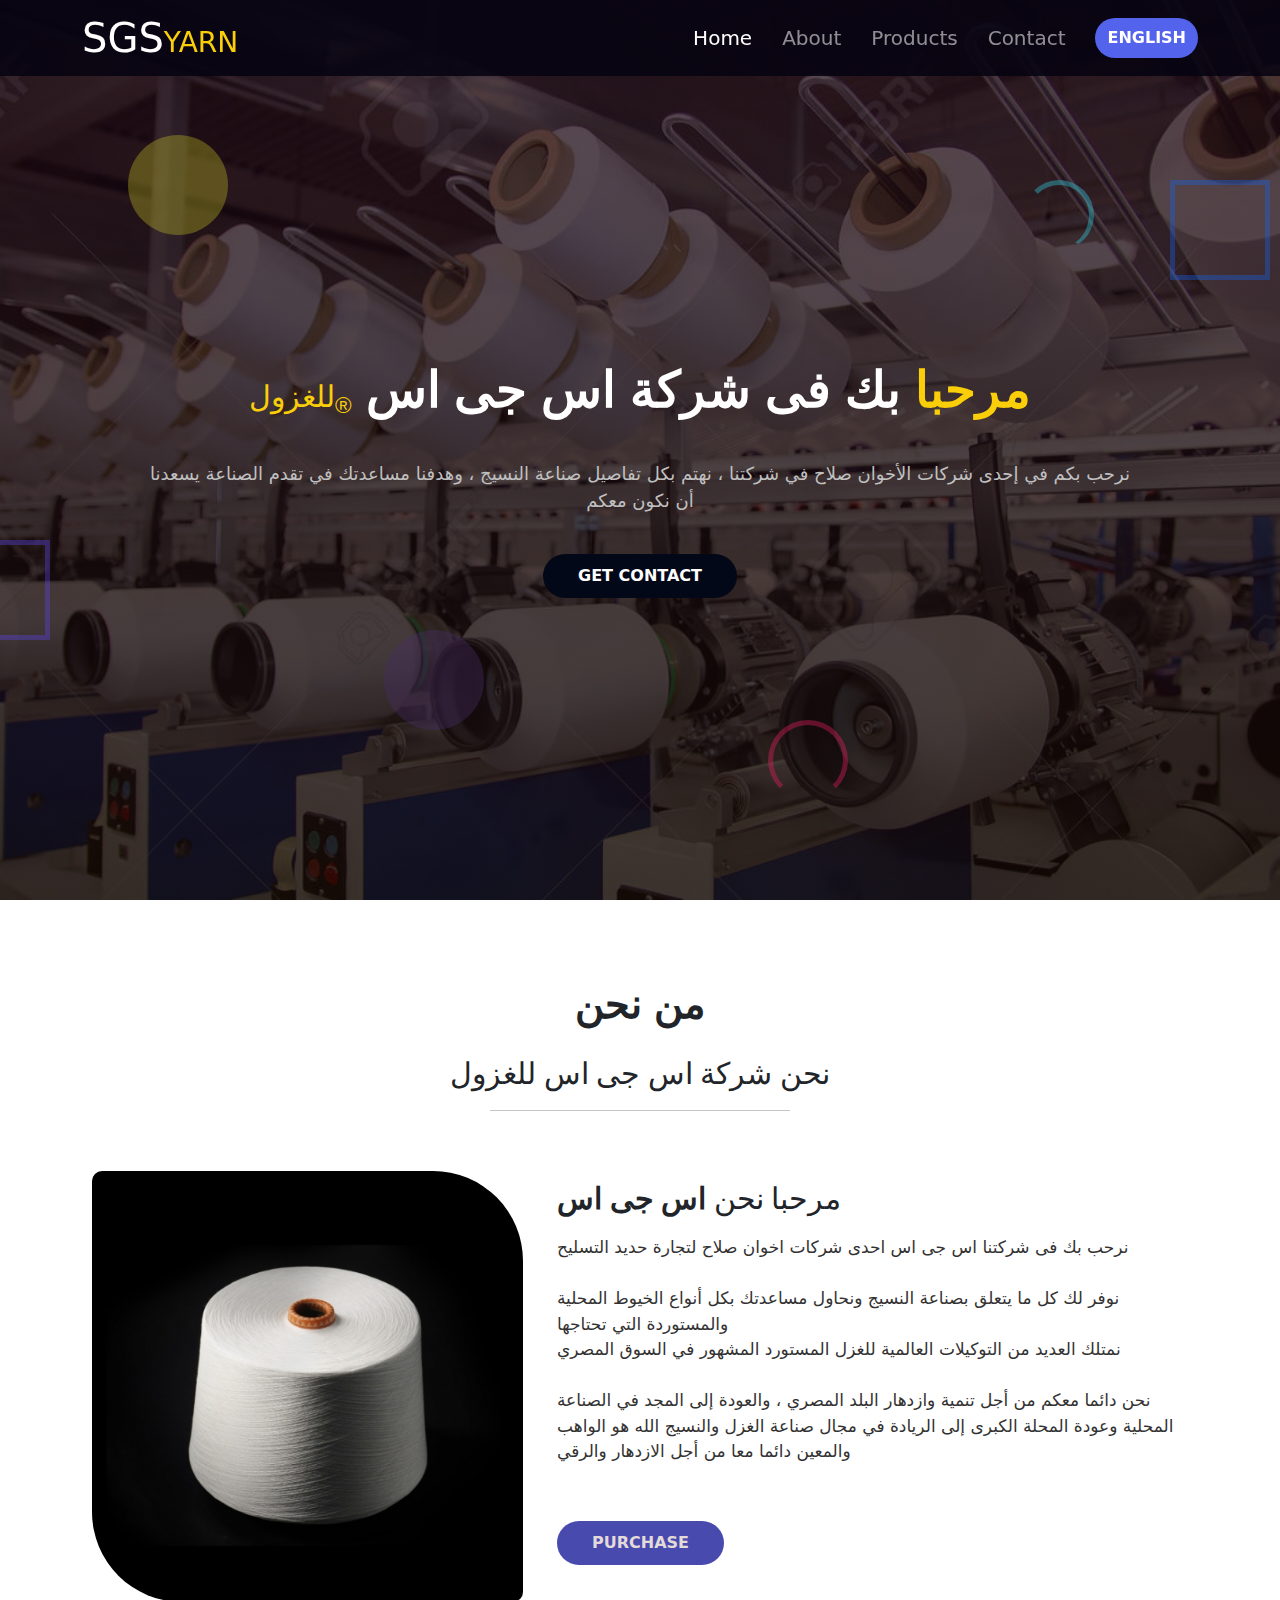
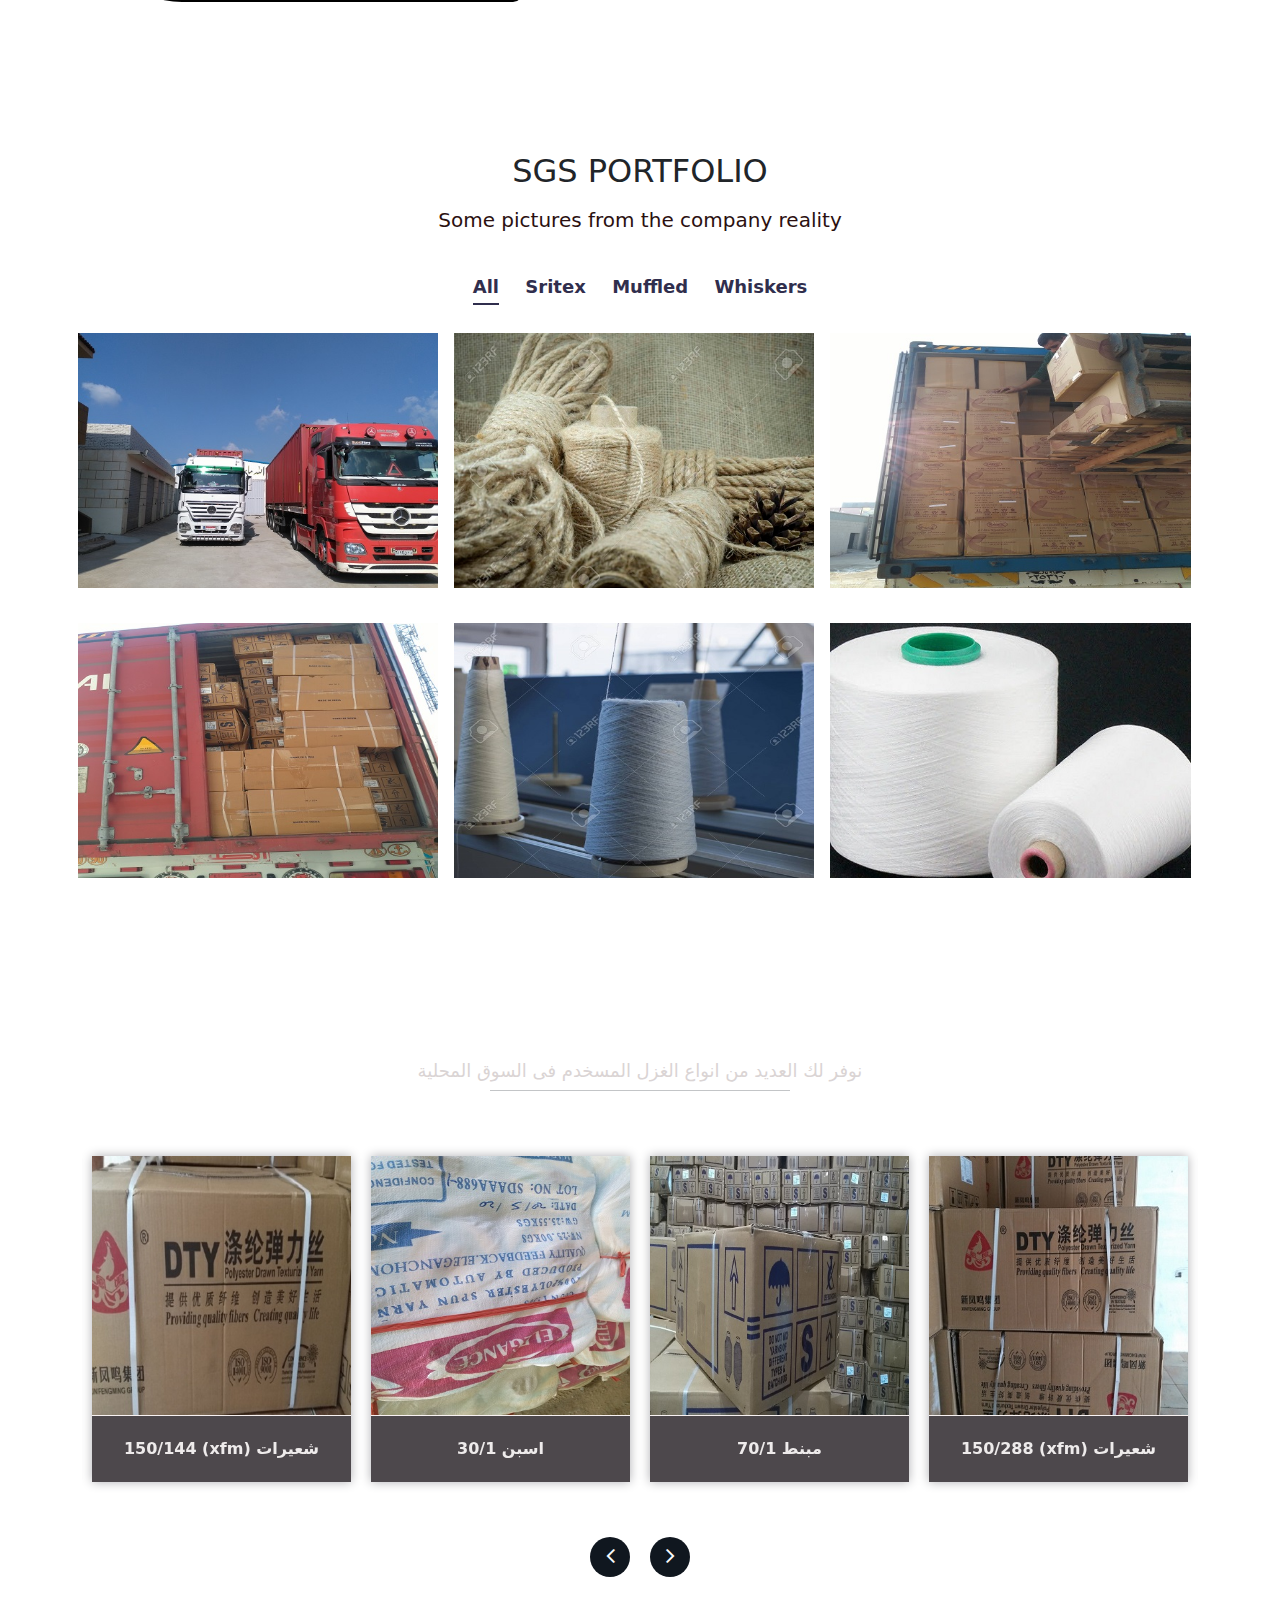
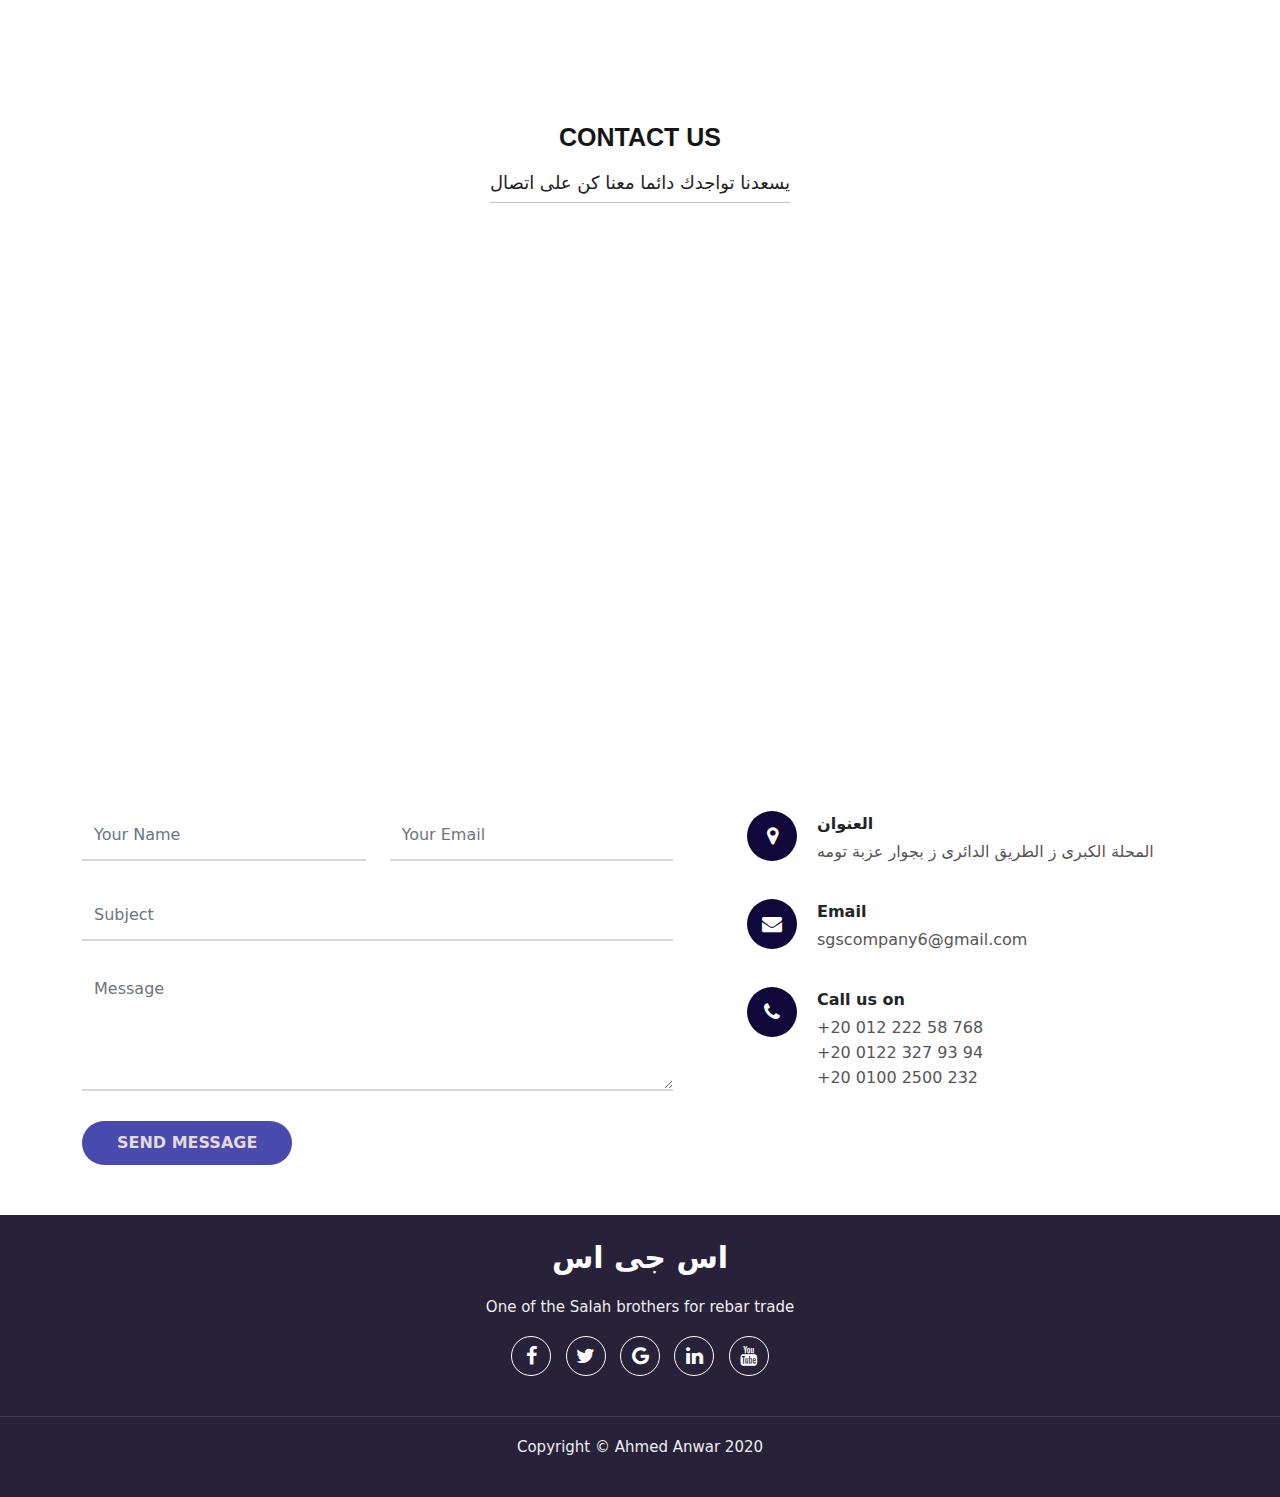
==== ar.html @ be11c642 "first commit" ====
<!DOCTYPE html>
<html lang="ar">
<head>
    <meta charset="UTF-8">
    <meta name="viewport" content="width=device-width, initial-scale=1.0">
    <title>sgs</title>
    <link rel="stylesheet" type="text/css" href="css/bootstrap.css" >
    <link rel="stylesheet" type="text/css" href="css/font-awesome.min.css" >
    <link rel="stylesheet" type="text/css" href="css/animate.css" >
     <!--owl-carousel-->
     <link rel="stylesheet" href="css/owl.carousel.min.css">
        
    <link rel="stylesheet" type="text/css" href="css/style.css" >
                
</head>
<body>
     <!----------------nav-bar start---------------->
    <nav class="navbar navbar-expand-lg navbar-dark  fixed-top" >
        <div class="container">
          <a class="navbar-brand" href="#">sgs<span>yarn</span></a>
          <button class="navbar-toggler" type="button" data-bs-toggle="collapse" data-bs-target="#navbarsExample07" aria-controls="navbarsExample07" aria-expanded="false" aria-label="Toggle navigation">
            <span class="navbar-toggler-icon"></span>
          </button>
    
          <div class="collapse navbar-collapse " id="navbarsExample07">
            <ul class="navbar-nav ms-auto">
                <li class="nav-item "><a class="nav-link active"  href="#">Home</a></li>
                <li class="nav-item "><a class="nav-link"href="#about"  onclick="activateAnimate()" >about</a></li>
                <li class="nav-item "><a class="nav-link"  href="#Product"  onclick="activateAnimate()" >Products</a></li>
                <li class="nav-item "><a class="nav-link"  href="#contact"  onclick="activateAnimate()" >contact</a></li>
            </ul>
            <button class="flex mybtn1"  ><a href="index.html" >english</a> </button>
          </div>
        </div>
      </nav>
    
         <!----------------nav-bar end---------------->
        
        <!-----------------header home start---------------->
        <div class="header ">
          <div class="bg-shapes">
            <div></div> 
            <div></div>      
            <div></div>      
            <div></div>      
            <div></div> 
            <div></div>           
          </div>
            <div class="row text-center">
                   <div class="col-md-12">
                     <h1 class="wow bounceInDown"><strong>مرحبا </strong> بك فى شركة اس جى اس <span><sub>&reg;</sub>للغزول </span> </h1>
                     <p class="flex-container wow bounceInUp" data-wow-delay=".5s">نرحب بكم في إحدى شركات الأخوان صلاح                      
                          في شركتنا ، نهتم بكل تفاصيل صناعة النسيج ، وهدفنا مساعدتك في تقدم الصناعة
                          يسعدنا أن نكون معكم</p>
                    <div class="flex-container" >
                       <button class="flex mybtn1 wow bounceInUp" data-wow-delay=".5s" ><a href="#contact" onclick="activateAnimate()">get contact</a> </button>
                    </div>
                     
                   </div>
            </div>
       </div>
        <!------------------header home- end---------------->
         <!----------------------------START about SECTION----------------->
         <section class="hello" id="about">
          <div class="container">
            <div class="row justify-content-center">
              <div class="col-lg-7">
                <!--section title start-->
                <div class="section-title">
                  <h1>من نحن</h1>
                  <h2 >نحن شركة اس جى اس  للغزول</h2>
                </div>
                <hr>
                 <!--section title end-->
              </div>

            </div>
              <div class="row">
                  <div class="col-lg-5">
                      <img src="image/about.jpg" alt="img1">
                  </div>
                 
                  <div class="col-lg-7">
                      <h2>مرحبا نحن  <strong> اس جى اس</strong> </h2>
                      <p class="did"> نرحب بك فى شركتنا اس جى اس
                        احدى شركات اخوان  صلاح لتجارة حديد التسليح
                        <br><br>
                        نوفر لك كل ما يتعلق بصناعة النسيج ونحاول مساعدتك بكل أنواع الخيوط المحلية والمستوردة التي تحتاجها
                       <br>
                       نمتلك العديد من التوكيلات العالمية للغزل المستورد المشهور في السوق المصري
                        <br> <br>
                        نحن دائما معكم من أجل تنمية وازدهار البلد المصري ، والعودة إلى المجد في الصناعة المحلية وعودة المحلة الكبرى إلى الريادة في مجال صناعة الغزل والنسيج
                        الله هو الواهب والمعين
                        دائما معا من أجل الازدهار والرقي</p>
                        <br>
                      <button class="mybtn2">purchase</button>
                  
                  </div>
              </div>
          </div>
      </section>
      <!----------------------------END HELLO SECTION----------------->
      <section class=" portfolio " id="portfolio">
        <div class="container">
        <div class=" text-center">
               <h2>sgs portfolio</h2>
               <p class="did">Some pictures from the company reality</p>
        </div>
        <div class="text-center">
           <div class="portfolio-filter">
               <button type="button" class="active" data-filter="all">All</button>
               <button type="button" data-filter="sritex">sritex</button>
               <button type="button" data-filter="Muffled">Muffled</button>
               <button type="button" data-filter="Whisker">Whiskers</button>
           </div>
        </div>
        <div class="row text-center">

                    <!--portfolio-item -->
                   <div class="portfolio-item  col-md-6"  data-category="photography">
                       <div class="portfolio-item-inner">
                       <div class="portfolio-img"><img src="image/port1.jpg" alt="portfolio" ></div>
                       <div class="portfolio-info">
                           <h4>Photography</h4>
                           <div class="icon">
                           <i class="fa fa-search"></i>
                           </div>
                       </div>
                   </div>
                   </div>
                   <!--portfolio-item end -->
                    <!--portfolio-item -->
                    <div class="portfolio-item  col-md-6"  data-category="photography">
                       <div class="portfolio-item-inner">
                       <div class="portfolio-img"><img src="image/port4.jpg" alt="portfolio" ></div>
                       <div class="portfolio-info">
                           <h4>Photography</h4>
                           <div class="icon">
                           <i class="fa fa-search"></i>
                           </div>
                       </div>
                   </div>
                   </div>
                   <!--portfolio-item end -->
                    <!--portfolio-item -->
                    <div class="portfolio-item col-md-6"  data-category="sritex">
                       <div class="portfolio-item-inner">
                       <div class="portfolio-img"><img src="image/port3.jpg" alt="portfolio" ></div>
                       <div class="portfolio-info">
                           <h4>sritex</h4>
                           <div class="icon">
                           <i class="fa fa-search"></i>
                           </div>
                       </div>
                   </div>
                   </div>
                   <!--portfolio-item end -->
          
                    <!--portfolio-item -->
                    <div class="portfolio-item col-md-6"  data-category="Muffled">
                       <div class="portfolio-item-inner">
                       <div class="portfolio-img"><img src="image/port2.jpg"  alt="portfolio" ></div>
                       <div class="portfolio-info">
                           <h4>Muffled</h4>
                           <div class="icon">
                           <i class="fa fa-search"></i>
                           </div>
                       </div>
                       </div>
                   </div>
                   <!--portfolio-item end -->
                    <!--portfolio-item -->
                    <div class="portfolio-item col-md-6"  data-category="photography">
                       <div class="portfolio-item-inner">
                       <div class="portfolio-img"><img src="image/port5.jpg" alt="portfolio" ></div>
                       <div class="portfolio-info">
                           <h4>photography</h4>
                           <div class="icon">
                           <i class="fa fa-search"></i>
                           </div>
                       </div>
                   </div>
                   </div>
                   <!--portfolio-item end -->
                    <!--portfolio-item -->
                    <div class="portfolio-item col-md-6"  data-category="Whisker">
                       <div class="portfolio-item-inner">
                       <div class="portfolio-img"><img src="image/port6.jpg" alt="portfolio" ></div>
                       <div class="portfolio-info">
                           <h4>Whiskers</h4>
                           <div class="icon">
                           <i class="fa fa-search"></i>
                           </div>
                       </div>
                   </div>
                   </div>
                   <!--portfolio-item end -->
             </div>
        </div>
    </section>


<!----------------------------END MULIT SECTION----------------->

       <!----------------lightbox start-------------->
           <div class="lightbox ">
               <div class="lightbox-content">
               <div class="lightbox-close">&times;</div>
               <img src="image/port1.jpg" class="lightbox-img" onclick="nextItem()">
               <div class="lightbox-caption">
                   <div class="caption-text">Web Design</div>
                   <div class="caption-counter">1 of 6</div>
               </div>
               </div>
               <div class="lightbox-control">
                   <div class="prev-item" onclick="prevItem()"><i class="fa fa-angle-left"></i></div>
                   <div class="next-item" onclick="nextItem()"><i class="fa fa-angle-right"></i></div>
               </div>
           </div>
       <!-----------------lightbox end--------------->    
       <!--product section start-->
       <div class="products-section" id="Product">
        <div class="container">
          <div class="row justify-content-center">
            <div class="col-lg-7">
              <!--section title start-->
              <div class="section-title">
                <h1 class="title">منتجاتنا المتوفرة</h1>
                <h2 class="subtitle">نوفر لك العديد من انواع الغزل المسخدم فى السوق المحلية</h2>
                <hr>
              </div>
               <!--section title end-->
            </div>
          </div>
          <div class="row">
            <div class="owl-carousel" id="product-carousel">
            <!-- products item start-->
            <div class="col-lg-12 small">
              <div class="products-item">
                <div class="product-img">
                   <img class="img-fluid" src="image/products/144.jpeg" alt="product">
                   <div class="overlay d-flex">
                    <a href="#" class="btn mybtn1"> Buy Now</a>
                  </div>
                </div>
                <div class="product-content">
                  <h5 class="product-name">150/144 (xfm) شعيرات</h5>
                </div>
              </div>
            </div>
            <!-- products item end-->
             <!-- products item start-->
             <div class="col-lg-12 small">
              <div class="products-item">
                <div class="product-img">
                   <img class="img-fluid" src="image/products/spun.jpeg" alt="product">
                   <div class="overlay d-flex">
                    <a href="#" class="btn mybtn1"> Buy Now</a>
                  </div>
                </div>
                <div class="product-content">
                  <h5 class="product-name">اسبن 30/1</h5>
                </div>
              </div>
            </div>
            <!-- products item end-->
             <!-- products item start-->
             <div class="col-lg-12 small">
              <div class="products-item">
                <div class="product-img">
                   <img class="img-fluid" src="image/products/muff.jpeg" alt="product">
                   <div class="overlay d-flex">
                    <a href="#" class="btn mybtn1"> Buy Now</a>
                  </div>
                </div>
                <div class="product-content">
                  <h5 class="product-name">مبنط 70/1</h5>
                </div>
              </div>
            </div>
            <!-- products item end-->
             <!-- products item start-->
             <div class="col-lg-12 small">
              <div class="products-item">
                <div class="product-img">
                   <img class="img-fluid" src="image/products/288.jpg" alt="product">
                   <div class="overlay d-flex">
                    <a href="#" class="btn mybtn1"> Buy Now</a>
                  </div>
                </div>
                <div class="product-content">
                  <h5 class="product-name">150/288 (xfm) شعيرات</h5>
                </div>
              </div>
            </div>
            <!-- products item end-->
             <!-- products item start-->
             <div class="col-lg-12 small">
              <div class="products-item">
                <div class="product-img">
                   <img class="img-fluid" src="image/products/xfm.jpg" alt="product">
                   <div class="overlay d-flex">
                    <a href="#" class="btn mybtn1"> Buy Now</a>
                  </div>
                </div>
                <div class="product-content">
                  <h5 class="product-name">150/144 (xfm) شعيرات</h5>
                </div>
              </div>
            </div>
            <!-- products item end-->
             <!-- products item start-->
             <div class="col-lg-12 small">
              <div class="products-item">
                <div class="product-img">
                   <img class="img-fluid" src="image/products/hon 144.jpeg" alt="product">
                   <div class="overlay d-flex">
                    <a href="#" class="btn mybtn1"> Buy Now</a>
                  </div>
                </div>
                <div class="product-content">
                  <h5 class="product-name">150/144 (hong) شعيرات</h5>
                </div>
              </div>
            </div>
            <!-- products item end-->
              <!-- products item start-->
              <div class="col-lg-12 small">
                <div class="products-item">
                  <div class="product-img">
                     <img class="img-fluid" src="image/products/70.jpeg" alt="product">
                     <div class="overlay d-flex">
                       <a href="#" class="btn mybtn1"> Buy Now</a>
                     </div>
                  </div>
                    <div class="product-content">
                      <h5 class="product-name">مبنط 70/1</h5>
                    </div>
                </div>
              </div>
              <!-- products item end-->
               <!-- products item start-->
               <div class="col-lg-12 small ">
                <div class="products-item">
                  <div class="product-img">
                     <img class="img-fluid" src="image/products/65.jpg" alt="product">
                     <div class="overlay d-flex">
                       <a href="#" class="btn mybtn1"> Buy Now</a>
                     </div>
                  </div>
                  <div class="product-content">
                    <h5 class="product-name">مخلوط 65/35</h5>
                  </div>
                </div>
              </div>
              <!-- products item end-->
              <!-- products item start-->
              <div class="col-lg-12 small ">
                <div class="products-item">
                  <div class="product-img">
                     <img class="img-fluid" src="image/products/80.jpg" alt="product">
                     <div class="overlay d-flex">
                       <a href="#" class="btn mybtn1"> Buy Now</a>
                     </div>
                  </div>
                  <div class="product-content">
                    <h5 class="product-name">مخلوط 20/80</h5>
                  </div>
                </div>
              </div>
              <!-- products item end-->
              <!-- products item start-->
              <div class="col-lg-12 small ">
                <div class="products-item">
                  <div class="product-img">
                     <img class="img-fluid" src="image/products/30.jpg" alt="product">
                     <div class="overlay d-flex">
                       <a href="#" class="btn mybtn1"> Buy Now</a>
                     </div>
                  </div>
                  <div class="product-content">
                    <h5 class="product-name">قطن كومباكت 30//1</h5>
                  </div>
                </div>
              </div>
              <!-- products item end-->
              <!-- products item start-->
              <div class="col-lg-12 small ">
                <div class="products-item">
                  <div class="product-img">
                     <img class="img-fluid" src="image/products/hangi.jpg" alt="product">
                     <div class="overlay d-flex">
                       <a href="#" class="btn mybtn1"> Buy Now</a>
                     </div>
                  </div>
                  <div class="product-content">
                    <h5 class="product-name"> شعيرات 300/576 (hangi) </h5>
                  </div>
                </div>
              </div>
              <!-- products item end-->
               <!-- products item start-->
               <div class="col-lg-12 small ">
                <div class="products-item">
                  <div class="product-img">
                     <img class="img-fluid" src="image/products/betra.jpeg" alt="product">
                     <div class="overlay d-flex">
                       <a href="#" class="btn mybtn1"> Buy Now</a>
                     </div>
                  </div>
                  <div class="product-content">
                    <h5 class="product-name"> بتراتكس فسكوز</h5>
                  </div>
                </div>
              </div>
              <!-- products item end-->
            </div>
          </div>
          </div>
        </div>
        <!--product section end-->
      

       <!--contact section start-->
       <div class="contact-section" id="contact">
        <div class="container">
          <div class="row justify-content-center">
            <div class="col-lg-7">
              <!--section title start-->
              <div class="section-title">
                <h1 class="title">Contact us</h1>
                <h2 class="subtitle">يسعدنا  تواجدك دائما معنا  كن على اتصال </h2>
                <hr>
              </div>
               <!--section title end-->
            </div>


            <div class="map">
            <iframe src="https://www.google.com/maps/embed?pb=!1m14!1m12!1m3!1d13682.699102884142!2d31.1926634671328!3d30.979556804827027!2m3!1f0!2f0!3f0!3m2!1i1024!2i768!4f13.1!5e0!3m2!1sar!2seg!4v1610646816195!5m2!1sar!2seg"
            width="100%" height="450" frameborder="0" style="border:0;" allowfullscreen="" aria-hidden="false" tabindex="0"></iframe>
             </div>



            <div class="col-md-7">
                <form class="contact-form">
                  <div class="row">
                    <div class="col-md-6">
                      <div class="form-group">
                        <input type="text" class="form-control" placeholder="Your Name">
                      </div>
                    </div>
                    <div class="col-md-6">
                      <div class="form-group">
                        <input type="text" class="form-control" placeholder="Your Email">
                      </div>
                    </div>
                  </div>
            
                    <div class="col-md-12">
                      <div class="form-group">
                        <input type="text" class="form-control" placeholder="Subject">
                      </div>
                    </div>
                  
                  
                    <div class="col-md-12">
                      <div class="form-group">
                        <textarea  class="form-control" placeholder="Message"></textarea>
                      </div>
                    </div>
                 
                
                    <div class="col-md-12">
                      <button type="submit" class="btn mybtn2">Send Message</button>
                    </div>
                  
                </form>
            </div>
            <div class="col-md-5 order-first order-md-last">
              <div class="contact-item">
                <div class="icon">
                  <i class="fa fa-map-marker"></i>
                </div>
                <h5>العنوان</h5>
                <p>المحلة الكبرى ز الطريق الدائرى ز بجوار عزبة تومه</p>
              </div>
              <div class="contact-item">
                <div class="icon">
                  <i class="fa fa-envelope"></i>
                </div>
                <h5>Email</h5>
                <p>sgscompany6@gmail.com</p>
              </div>
              <div class="contact-item">
                <div class="icon">
                  <i class="fa fa-phone"></i>
                </div>
                <h5>Call us on</h5>
                <p>+20 012 222 58 768</p>
                <p>+20 0122 327 93 94</p>
                <p>+20 0100 2500 232</p>
              </div>
            </div>
          </div>
        </div>
       </div>

     
    
      <!--contact section end-->
        <!--footer section start-->
        <section class="footer">
          <div class="container">
            <div class="justify-content-center">

                <div class="footer-logo">
                  <a href="#"><span class="logo-circle"></span> اس جى اس</a>
                </div>
                <div class="footer-text">
                  <p>One of the Salah brothers for rebar trade</p>
                </div>
                <div class="footer-social-links">
                  <a href="@sgstextileegy "><i class="fa fa-facebook"></i></a>
                  <a href="#"><i class="fa fa-twitter"></i></a>
                  <a href="sgscompany6@gmail.com"><i class="fa fa-google"></i></a>
                  <a href="#"><i class="fa fa-linkedin"></i></a>
                  <a href="#"><i class="fa fa-youtube"></i></a>
                </div>
              </div>
            </div>
          </div>
          <div class="copyright text-center">
            <p>Copyright &copy; Ahmed Anwar 2020</p>
          </div>
        </section>
        <!--footer section end-->

    <script type="text/javascript" src="js/jquery.min.js"></script>
    <script type="text/javascript" src="js/bootstrap.js"></script>
     <!--owl carousel-->
     <script src="js/owl.carousel.min.js"></script>

     <script src="js/main.js"></script>
       
    <script src="js/wow.js"></script>
           <script>
           new WOW().init();
           function activateAnimate()
           {
               new WOW().init()
           }
           </script>

</body>
</html>
---- css/style.css ----
/*-----------------default styles------------*/
*{
    margin: 0;
    padding: 0;
}
body{
    margin: 0;
    padding: 0;
   font-size: 20px;
   overflow-x: hidden;
}
h1,h4{
    font-family: 'Segoe UI', Tahoma, Geneva, Verdana, sans-serif;
    text-transform: uppercase;
    font-weight: 700;

}
small{
    color: #face08;
}

hr{
    color: rgba(44, 44, 51, 0.932);
}
.mybtn1,
.mybtn2{ 
    font-size: 16px;
    border-radius: 30px;
    padding: 10px 35px;
    font-weight: 600;
    text-transform: uppercase;
    border: none;
    cursor: pointer;
    position: relative;
    overflow: hidden;
    z-index: 1;
}
.mybtn1{
    background-color: rgb(83, 69, 119);
}
.mybtn2{
    color: rgb(228, 218, 218);
    background-color: rgb(72, 74, 173);
}
.mybtn2:hover{
    color: #fff;
}
.mybtn2:focus,
.mybtn1:focus{
    box-shadow: none;
}
.mybtn2::before,
.mybtn1::before{
    content: "";
    position: absolute;
    left: 0;
    top: 0;
    width: 0;
    background-color: rgba(0,0,0,.5);
    height: 100%;
    z-index: -1;
    transition: all .3s ease;
}
.mybtn2:hover::before,
.mybtn1:hover::before{
    width: 100%;
}
/*-------------------------nav bar start----------------------*/
nav{
    background-color: rgba(7, 3, 17, 0.89);
}

.navbar .navbar-brand{
    text-transform: uppercase;
    font-size: 40px;
    padding: 0;
}
.navbar .navbar-brand span{
    color: #face08;
    font-size: 28px;
}

.navbar .navbar-nav .nav-link{
   text-transform: capitalize;
   padding: 12px 0 12px 0;
   margin-right: 30px;
   transition: .5s  ease-in-out ;
}
.navbar .navbar-nav .nav-link:hover{
    border-bottom: 1px solid #face08;
    color: #FFF;
}

.navbar-toggler:focus{
    box-shadow: none;
    border-color:#face08!important;
}
.navbar-dark .navbar-toggler{
    padding: 4px;
    border-color: transparent;
}
.navbar .navbar-toggler .icon-bar{
    width: 30px;
    height: 2px;
    margin:  4px;
    display: block;
    border: 1px solid;
    color: #face08;
}
.navbar .mybtn1{
    padding: 8px 12px;
    background-color: rgb(84, 99, 236);
}
.navbar .mybtn1 a{
    text-decoration: none;
    color: #fff;
    
}
/*----------------------------header start-----------------*/
.header{
    background-image:linear-gradient( rgba(27, 6, 21, 0.726),rgba(20, 9, 4, 0.815)), url(../image/back1.jpg);
    background-size: cover;
    background-position: center;
    height: 100vh;
}
.header h1{
    color: #fff;
    text-align: center;
    font-size: 50px;
    margin-top: 40vh;

}
.header strong{
    color: #face08;
}
.header span,
.header small{
    color: #face08;
    font-weight: 300;
    font-size: 30px;
}
.header p{
    width: 80%;
    font-size:18px;
    color: rgb(192, 192, 192);
    margin: 20px  auto;
    padding: 20px;
}
.header .flex-container{
    justify-content: center;
    display: flex;
}
.header .flex-container .flex{
    text-align: center;
    align-self: center;
    background-color: #030818;
    transition:.5s ease-in-out;
}
.header .flex-container .flex a{
    text-decoration: none;
    color: #fff;
    
}
/*--------------------------------------------------------*/
.header .bg-shapes div{
    position: absolute;
    opacity: .5;
}
.header .bg-shapes div:nth-child(1){
    height: 100px;
    width: 100px;
    top: 15%;
    left: 10%;
    background-color: rgba(204, 201, 38, 0.664);
    border-radius: 50%;
    animation: shapeani01 5s linear infinite;
}
@keyframes shapeani01{
    0% ,100%{
        transform: translateX(0px);
    }50%{
        transform: translateX(50%);
    }
}
.header .bg-shapes div:nth-child(4){
    height: 100px;
    width: 100px;
    top: 70%;
   left: 30%;
    background-color: rgba(70, 46, 99, 0.788);
    border-radius: 50%;
    animation: shapeani01 5s linear infinite;
}
.header .bg-shapes div:nth-child(2){
    height: 80px;
    width: 80px;
    top: 80%;
    left: 60%;
    background-color: transparent;
    border: 5px solid rgba(235, 33, 100, 0.753);
    border-bottom: 5px solid transparent;
    border-radius: 50%;
    animation: shapeani02 8s linear infinite;
}
.header .bg-shapes div:nth-child(3){
    height: 70px;
    width: 70px;
    top: 20%;
    left: 80%;
    background-color: transparent;
    border: 5px solid rgba(51, 209, 230, 0.76);
    border-radius: 50%;
    border-left: 5px solid transparent;
    border-bottom: 2px solid transparent;
    animation: shapeani02 8s linear infinite;
}
.header .bg-shapes div:nth-child(6){
    height: 100px;
    width: 100px;
    top: 60%;
    left: calc(0% - 50px);
    background-color: transparent;
    border: 5px solid rgba(93, 68, 238, 0.733);
   
    animation: shapeani02 8s linear infinite;
}
.header .bg-shapes div:nth-child(5){
    height: 100px;
    width: 100px;
    top: 20%;
    right: 10px;
    background-color: transparent;
    border: 5px solid rgba(23, 98, 236, 0.733);
   
    animation: shapeani02 8s linear infinite;
}
@keyframes shapeani02{
    0% {
        transform: rotate(0deg);
    }100%{
        transform: rotate(360deg);
    }
}
/*-------------------------------------------------*/
/*-----------------------------hello style start------------------------*/

.hello {
    padding-top: 80px;
    padding-bottom: 90px
}
.hello img{
    padding: 10px;
    width: 100%;
    border-radius: 20px 100px ;
    transition: all .8s ease-in-out;
}
.hello img:hover{
    border-radius: 100px 20px;
}
.hello h2{
    font-size: 30px;
    font-weight: 500;
    font-family: -webkit-pictograph;
    padding-top: 20px;
    padding-bottom: 10px
}
.hello .did{
    font-size: 17px;
    font-weight: 400;
    color: #333232;
    padding-bottom: 10px;


}

.hello .purch{
    background-color: #31AAE1;
    color: #FFFEFF;
    padding: 5px 15px;
    text-transform: uppercase;
    border: 1px solid #0a1017;
    transition: .5s  ease-in-out ;
    border-radius: 5px;
}
.hello .purch:hover{
    background-color: #030818;
}
hr{
    width: 300px;
    color: #10171f;
    margin: 0 auto 50px;

}/*----------------portfolio section start----------------*/
.portfolio{
    padding: 50px 0 50px;
    background-image:linear-gradient( rgba(18, 156, 92, 0.514),rgba(216, 78, 15, 0.664));
    background-attachment: fixed;
    background-position: center;
    background-size: cover;
    position: relative;
}

.portfolio h2{
    text-transform: uppercase;
    margin-bottom: 15px;
}
.portfolio P{
    padding: 0 0 20px;
    color: rgb(43, 16, 16);
}

.portfolio .portfolio-filter button{
    border: none;
    background: transparent;
    font-size: 18px;
    font-weight: 700;
    text-transform: capitalize;
    margin: 0 10px 20px;
    color: #302e4d;
    cursor: pointer;
    border-bottom: 2px solid transparent;
    white-space: nowrap;
    padding-bottom: 3px;
    transition: all .3s ease;
    -webkit-transition: all .3s ease;
}
.portfolio .portfolio-filter button.active{
    border-bottom: 2px solid #302e4d;
}
.portfolio .portfolio-item {
    margin-bottom: 30px;
    display: inline-block;
    max-width: 33%;
    min-width: 330px;
    height: 260px;
    padding: 8px;
}

.portfolio .portfolio-item.hide{
    display: none;
}
.portfolio .portfolio-item.show{
    display: block;
    animation: showitem .5s ease;
}
@-webkit-keyframes showitem{
    0%{
        -webkit-transform: scale(.8);
        transform: scale(.8);
        opacity: 0;
    }
    100%{
        -webkit-transform: scale(1);
        transform: scale(1);
        opacity: 1;
    }
}
@keyframes showitem{
    0%{
        -webkit-transform: scale(.8);
        transform: scale(.8);
        opacity: 0;
    }
    100%{
        -webkit-transform: scale(1);
        transform: scale(1);
        opacity: 1;
    }
}
.portfolio .portfolio-item .portfolio-item-inner{
    cursor: pointer;
    position: relative;
  
}
.portfolio .portfolio-item .portfolio-item-inner .portfolio-img{
    height: 255px;
}
.portfolio .portfolio-item .portfolio-item-inner .portfolio-img img{
    width: 100%;
    height:100%;
    
}
.portfolio .portfolio-item .portfolio-info{
   position: absolute;
   left: 0;
   top: 0;
   background-color: rgba(0, 0, 0, .8);
   height: 100%;
   width: 100%;
   z-index: 1;
   padding: 30px;
   -webkit-transition: all .5s ease;
   transition: all .5s ease;
   opacity: 0;
}
.portfolio .portfolio-item-inner:hover .portfolio-info,
.portfolio .portfolio-item-inner:hover .portfolio-info h4,
.portfolio .portfolio-item-inner:hover .portfolio-info .icon{
    opacity: 1;
}
.portfolio .portfolio-item-inner .portfolio-info h4{
    font-size: 18px;
    font-weight: 700;
    color: #fff;
    text-transform: capitalize;
    opacity: 0;
    -webkit-transition: all .8s ease;
    transition: all .8s ease;
    text-align: left;
}
.portfolio .portfolio-item-inner:hover .portfolio-info h4{
    -webkit-transform: translateX(20px);
    transform: translateX(20px);
}

.portfolio .portfolio-item-inner .portfolio-info .icon{
    height: 40px;
    width: 40px;
    background-color: #fff;
    text-align: center;
    border-radius: 50%;
    position: absolute;
    right: 20px;
    bottom: 20px;
    opacity: 1;
    -webkit-transition: all .8s ease;
    transition: all .8s ease;
}
.portfolio .portfolio-item-inner:hover .portfolio-info .icon{
    -webkit-transform: translateX(-20px);
    transform: translateX(-20px);
}
.portfolio .portfolio-item-inner .portfolio-info .fa{
    padding: 13px;
}

/*----------------portfolio section end----------------*/

/*-----------------light box----------------*/
.lightbox{
    position: fixed;
    left: 0;
    top: 0;
    width: 100%;
    height: 100%;
    background-color: rgba(0, 0, 0, .8);
    z-index: 100;
    display: none;
    -ms-flex-align: center;
    align-items: center;
    -ms-flex-pack: center;
    justify-content: center;
    cursor: zoom-in;
    padding: 30px 0;
}
.lightbox.open{
    display: -ms-flexbox;
    display: flex;
}
.lightbox .lightbox-content img{
    height: auto;
    width: auto;
    max-width: 100%;
    max-height: 450px;
    cursor: pointer;
    display: block;
    padding: 30px 0;
}
.lightbox .lightbox-content{
    position: relative;
   
}
.lightbox.open .lightbox-content{
    animation: lightboximage 1s ease;
}
@-webkit-keyframes lightboximage{
    0%{
        -webkit-transform: scale(.5);
         transform: scale(.5);
    }
    100%{
        -webkit-transform: scale(1);
        transform: scale(1);
    }
}
@keyframes lightboximage{
    0%{
        -webkit-transform: scale(.5);
         transform: scale(.5);
    }
    100%{
        -webkit-transform: scale(1);
        transform: scale(1);
    }
}
.lightbox .lightbox-content .lightbox-close{
   font-size: 32px;
   text-align: center;
   position: absolute;
   right: 0;
   top: -20px;
   color: #fff;
   cursor: pointer;
}
.lightbox .lightbox-content .lightbox-caption{
    position: absolute;
    bottom: 0px;
    left: 0;
    width: 100%;
    color: #fff;
    display: -ms-flexbox;
    display: flex;
    -ms-flex-pack: space-between;
    justify-content: space-between;
    font-size: 15px;
    font-weight: 400;
    z-index: -1;
}
.lightbox .lightbox-control .prev-item,
.lightbox .lightbox-control .next-item{
    position: absolute;
   height: 35px;
   width: 35px;
   text-align: center;
   background-color: #fff;
   border-radius: 50%;
   cursor: pointer;
   top: 50%;
   margin-top: -20px;
   z-index: 1111;
   -webkit-transition: all .3s ease;
   transition: all .3s ease;
}
.lightbox .lightbox-control .prev-item:hover,
.lightbox .lightbox-control .next-item:hover{
    -webkit-transform: scale(1.1);
    transform: scale(1.1);
}
.lightbox .lightbox-control .prev-item:active,
.lightbox .lightbox-control .next-item:active{
    -webkit-transform: scale(1);
    transform: scale(1);
}
.lightbox .lightbox-control .prev-item{
    left: 30px;
}
.lightbox .lightbox-control .next-item{
    right: 30px;
}
.lightbox .lightbox-control .prev-item .fa,
.lightbox .lightbox-control .next-item .fa{
    font-size: 25px;
    line-height: 35px;
}
/*--------------------light box end--------------*/
/*----------------------start products section---------------------------*/

.section-title{
    text-align: center;
}
.section-title .title{
    font-size: 25px;
    font-weight: 600;
    line-height: 24px;
    display: inline-block;
    text-transform: uppercase;
    margin: 0  0 15px;
    position: relative;
    padding: 8px 15px;
    z-index: 1;
    color: #fff;
}
.subtitle{
    font-size: 18px;
    color: rgb(218, 212, 212);
}

.products-section{
    padding: 50px 0 50px;
    background-image:linear-gradient( rgba(10, 3, 8, 0.884),rgba(20, 9, 4, 0.664)), url(../image/back4.jpg) ;
    background-attachment: fixed;
    background-position: center;
    background-size: cover;
    position: relative;
}
.products-section .products-item{
    box-shadow: 0 0 10px #b0b0b4;
    margin: 15px 10px;
   
}

.products-section .product-img{
    border-bottom: 1px solid rgb(248, 242, 242);
    position: relative;
    height: 100%;
    width: 100%;
    margin: auto;
}
.products-section .product-img img{
    width: 100%;
    height: 100%;
}
.products-section .product-img .overlay{
    position: absolute;
    left: 0;
    top: 0;
    height: 100%;
    width: 100%;
    background-color: rgba(0, 0, 0, 0.87);
    transition: all .5s ease;
    opacity: 0;
    z-index: 1;
}
.products-section .products-item:hover .product-img .overlay{
   opacity: 1;
}
.products-section .product-img .overlay .btn{
    margin: auto;
    transform: translateY(100px);
    transition: all .5s ease;
    color: #fff;
}
.products-section .products-item:hover .product-img .overlay .btn{
    transform: translateY(0px);
}

.products-section .products-item .product-content{
    text-align: center;
}


.products-section .product-content .product-name{
    font-size: 16px;
    font-weight: 600;
    color: rgb(238, 235, 235);
    line-height: 26px;
    margin: 0;
    padding: 20px 0 20px;
    background-color: rgba(10, 3, 8, 0.726);
    width: 100%;
}
.products-section .owl-carousel {
    text-align: center;
}
.products-section .owl-carousel .owl-nav .owl-next,
.products-section .owl-carousel .owl-nav .owl-prev{
     height: 40px;
     width: 40px;
     display: inline-block;
     margin: 40px 10px;
     border-radius: 50%;
     color: rgb(247, 250, 252);
     text-align: center;
    font-size: 25px;
    background-color: #10171f;
 }
/*----------------------end products section-----------------------------*/

/*-------------------------------start contact section----------------------------*/
.contact-section .section-title{
    text-align: center;
    margin-bottom: 50px;
}
.contact-section .section-title .title{
    font-size: 25px;
    font-weight: 600;
    line-height: 24px;
    display: inline-block;
    text-transform: uppercase;
    margin: 0  0 15px;
    position: relative;
    padding: 8px 15px;
    z-index: 1;
    color: rgb(22, 21, 21);
}
.contact-section .subtitle{
    font-size: 18px;
    color: rgb(34, 32, 32);
}
.contact-section{
    padding: 50px 0 50px;
    background-color: #fff;
 }

.contact-section .contact-form{
    padding-right: 50px;
}
.contact-section .contact-form .form-group{
     margin-bottom: 30px;
 }
.contact-section .contact-form .form-control{
     height: 50px;
     color: #555;
     border: none;
     border-bottom: 2px solid #d5d5d5;
     border-radius: 0;
 }
.contact-section .form-group textarea.form-control{
    height: 120px;
 }
.contact-section .contact-form .form-control:focus{
     box-shadow: none;
 }
.contact-section .contact-item{
     position: relative;
     padding-left: 70px;
     margin-bottom: 35px;
 
 }
.contact-section .contact-item .icon{
     height: 50px;
     width: 50px;
     background-color: rgb(16, 7, 58);
     text-align: center;
     border-radius: 50%;
     position: absolute;
     left: 0;
     top: 0;
 }
.contact-section .contact-item .icon i{
     line-height: 50px;
     font-size: 20px;
     color: #fff;
 }
.contact-section .contact-item h5{
     font-size: 16px;
     font-weight: 600;
     line-height: 26px;
     margin: 0 0 2px;
 }
.contact-section .contact-item p{
     font-size: 16px;
     font-weight: 400;
     line-height: 25px;
     color: #555;
     margin: 0;
 }
.map{
  
     border-radius: 20px;
     margin: 50px;
 }
.map iframe{
     border-radius: 20px;
     border: 2px solid #10171f;
 }
 /*-------------------------------end contact section----------------------------*/
.footer{
    padding: 20px 0;
     background-color: rgba(11, 3, 32, 0.884);
     text-align: center;
 }

.footer .footer-logo a{
    font-size: 30px;
    font-weight: 700;
    color: #fff;
    text-transform: uppercase;
    display: block;
    margin: 0 0 15px;
    text-decoration: none;
}
.footer  .footer-text p{
    font-size: 15px;
    line-height: 25px;
    color: #eee;
    font-weight: 400;
}
.footer .footer-social-links{
    padding-bottom: 40px;
}
.footer .footer-social-links a:hover i{
    color: rgba(11, 3, 32, 0.884);
}
.footer .footer-social-links a{
   display: inline-block;
   margin: 0 4px;
   text-align: center;
   text-decoration: none;
}
.footer .footer-social-links a i{
    height: 40px;
    width: 40px;
    border: 1px solid #fff;
    display: block;
    color: #fff;
    line-height: 38px;
    border-radius: 50%;
    transition: all .5s ease;
    font-size: 20px;
}
.footer .footer-social-links a:hover i{
    background-color: #fff;
}
.footer .copyright{
    border-top: 1px solid rgba(228, 218, 220, 0.144);
    padding: 20px 15px;
}
.footer .copyright p{
    font-size: 15px;
    line-height: 20px;
    color: #eee;
    font-weight: 400;
    margin: 0;
}
/*-------------------------------end footer section----------------------------*/
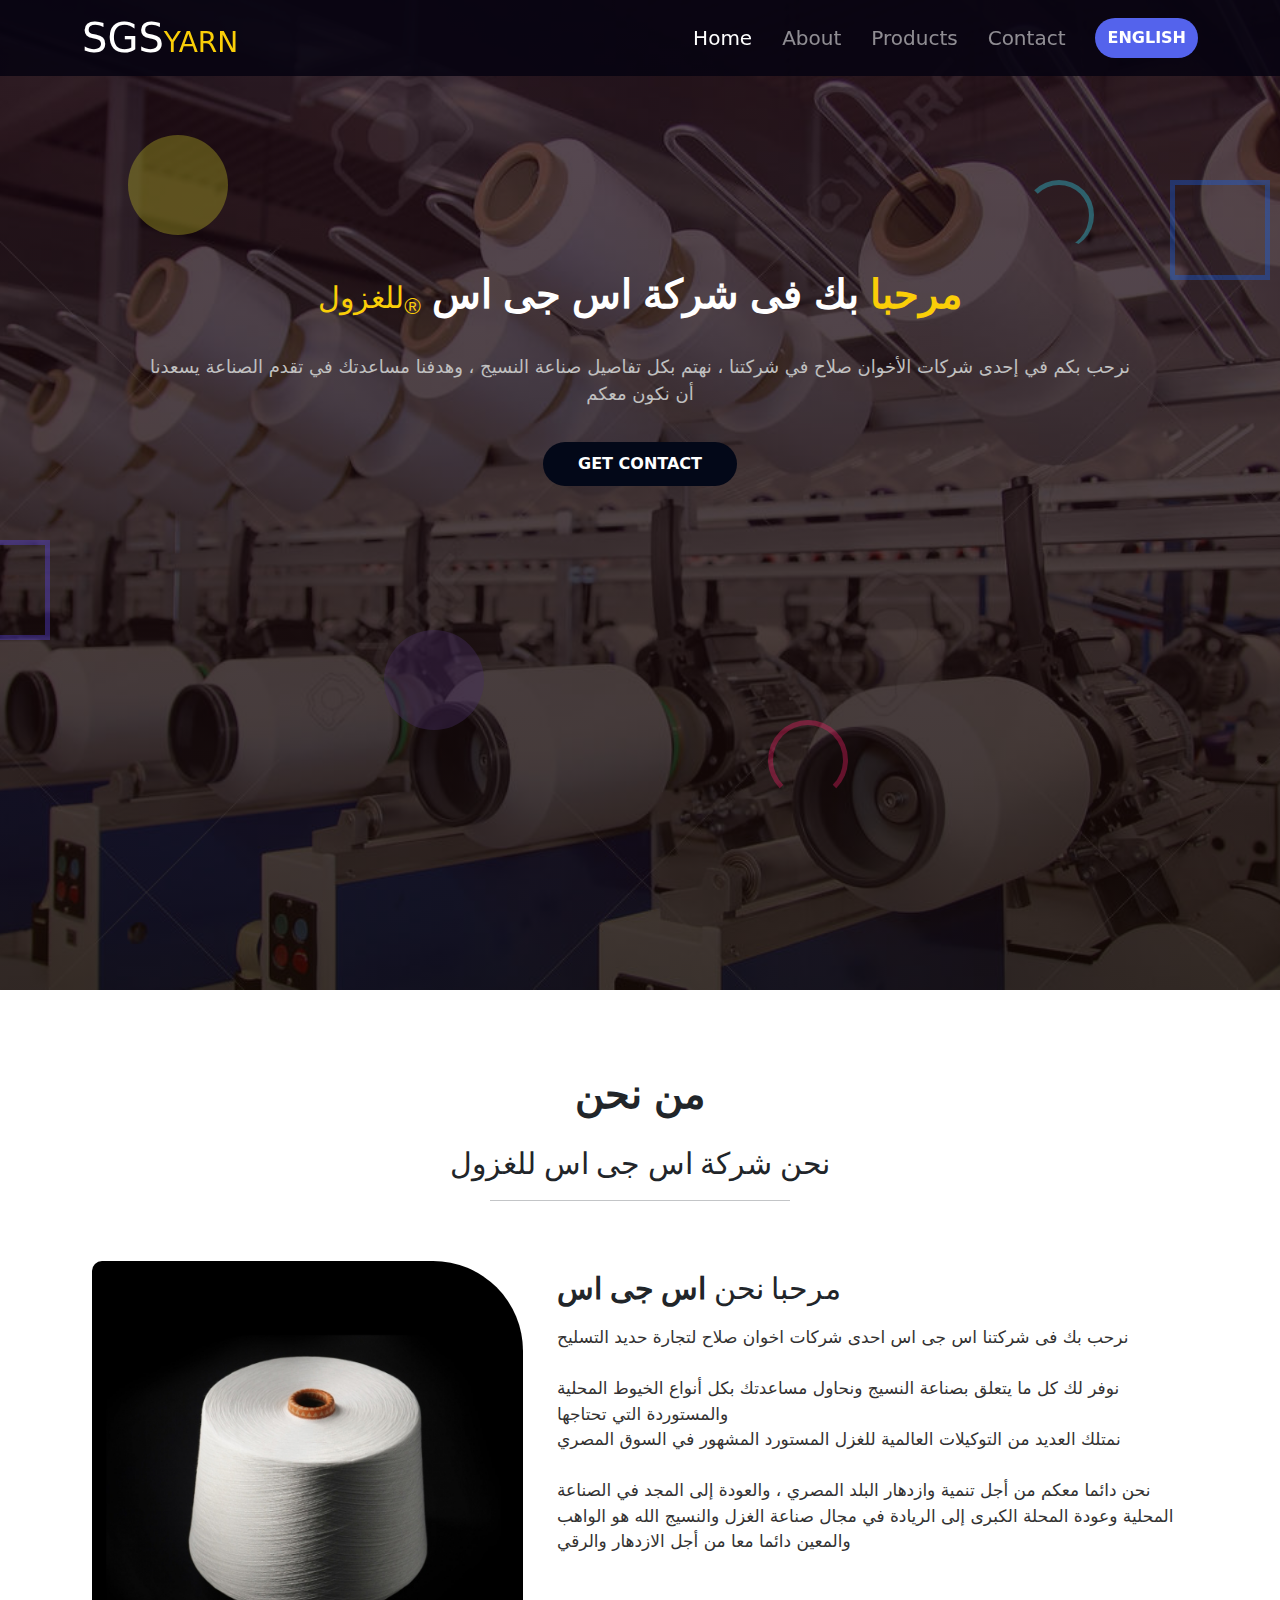
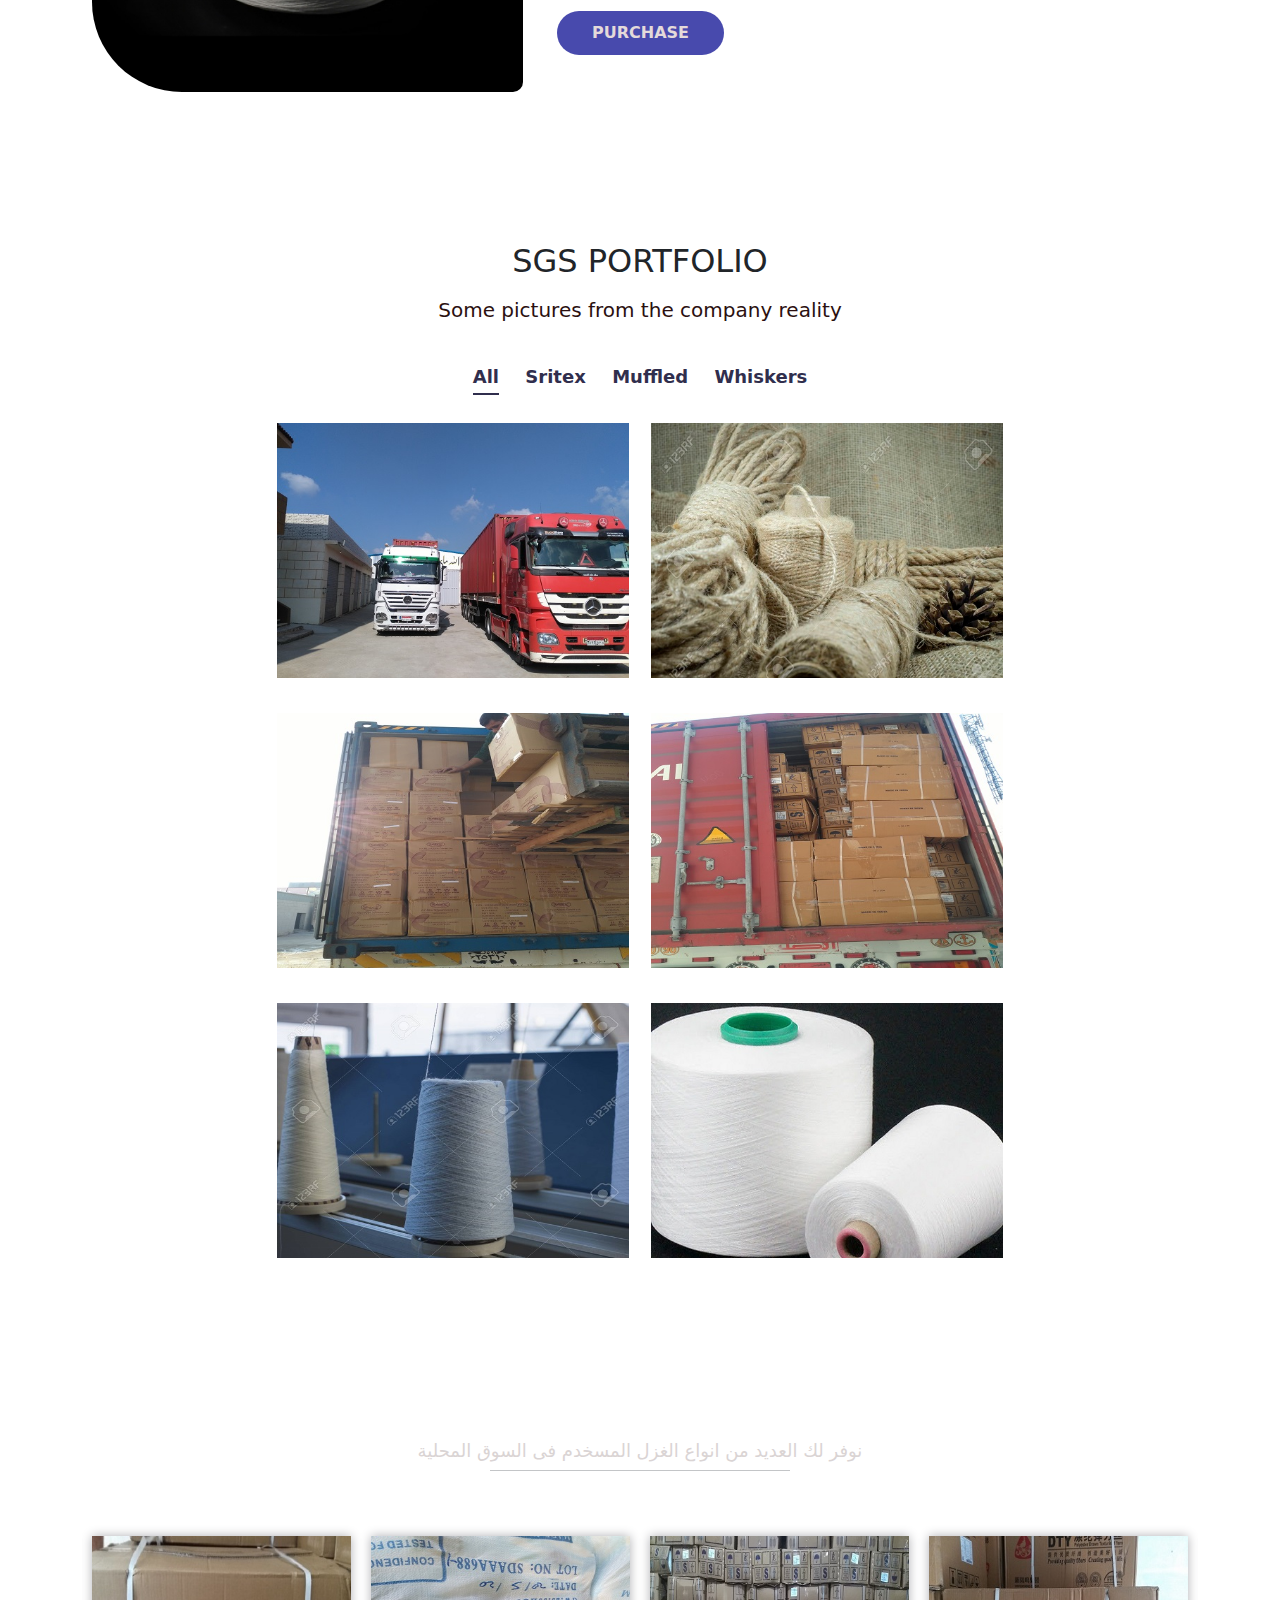
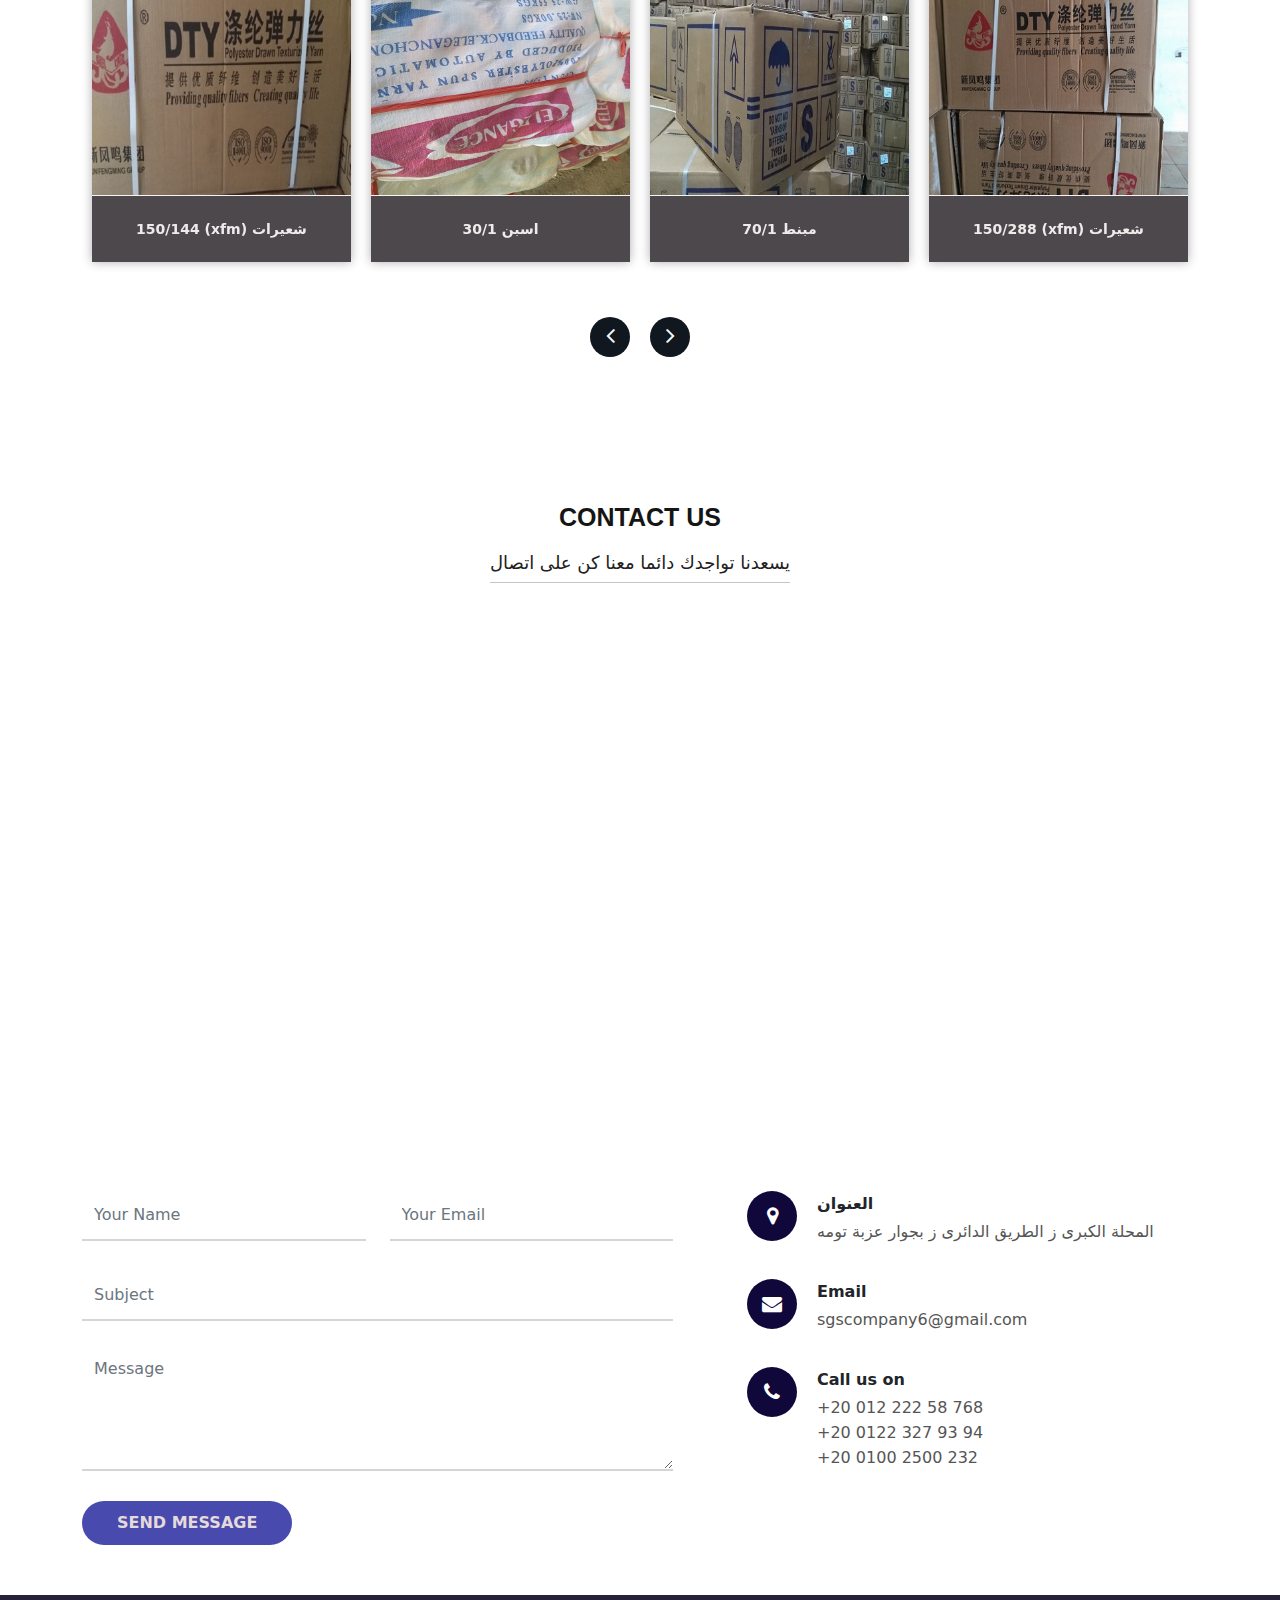
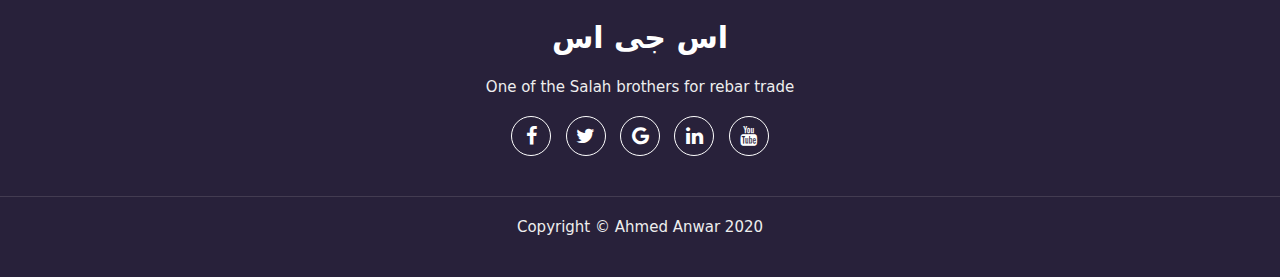
==== commit acff9427: "Update ar.html" ====
--- a/ar.html
+++ b/ar.html
@@ -115,7 +115,7 @@
            </div>
         </div>
         <div class="row text-center">
-
+              <div class="container">
                     <!--portfolio-item -->
                    <div class="portfolio-item  col-md-6"  data-category="photography">
                        <div class="portfolio-item-inner">
@@ -413,6 +413,7 @@
                   </div>
                 </div>
               </div>
+              </div>
               <!-- products item end-->
             </div>
           </div>
@@ -554,4 +555,4 @@
            </script>
 
 </body>
-</html>+</html>
--- a/css/style.css
+++ b/css/style.css
@@ -121,13 +121,13 @@
     background-image:linear-gradient( rgba(27, 6, 21, 0.726),rgba(20, 9, 4, 0.815)), url(../image/back1.jpg);
     background-size: cover;
     background-position: center;
-    height: 100vh;
+    height: 110vh;
 }
 .header h1{
     color: #fff;
     text-align: center;
-    font-size: 50px;
-    margin-top: 40vh;
+    font-size: 40px;
+    margin-top: 30vh;
 
 }
 .header strong{
@@ -143,7 +143,7 @@
     width: 80%;
     font-size:18px;
     color: rgb(192, 192, 192);
-    margin: 20px  auto;
+    margin: 15px  auto;
     padding: 20px;
 }
 .header .flex-container{
@@ -630,7 +630,7 @@
 
 
 .products-section .product-content .product-name{
-    font-size: 16px;
+    font-size: 14px;
     font-weight: 600;
     color: rgb(238, 235, 235);
     line-height: 26px;
@@ -803,4 +803,4 @@
     font-weight: 400;
     margin: 0;
 }
-/*-------------------------------end footer section----------------------------*/+/*-------------------------------end footer section----------------------------*/
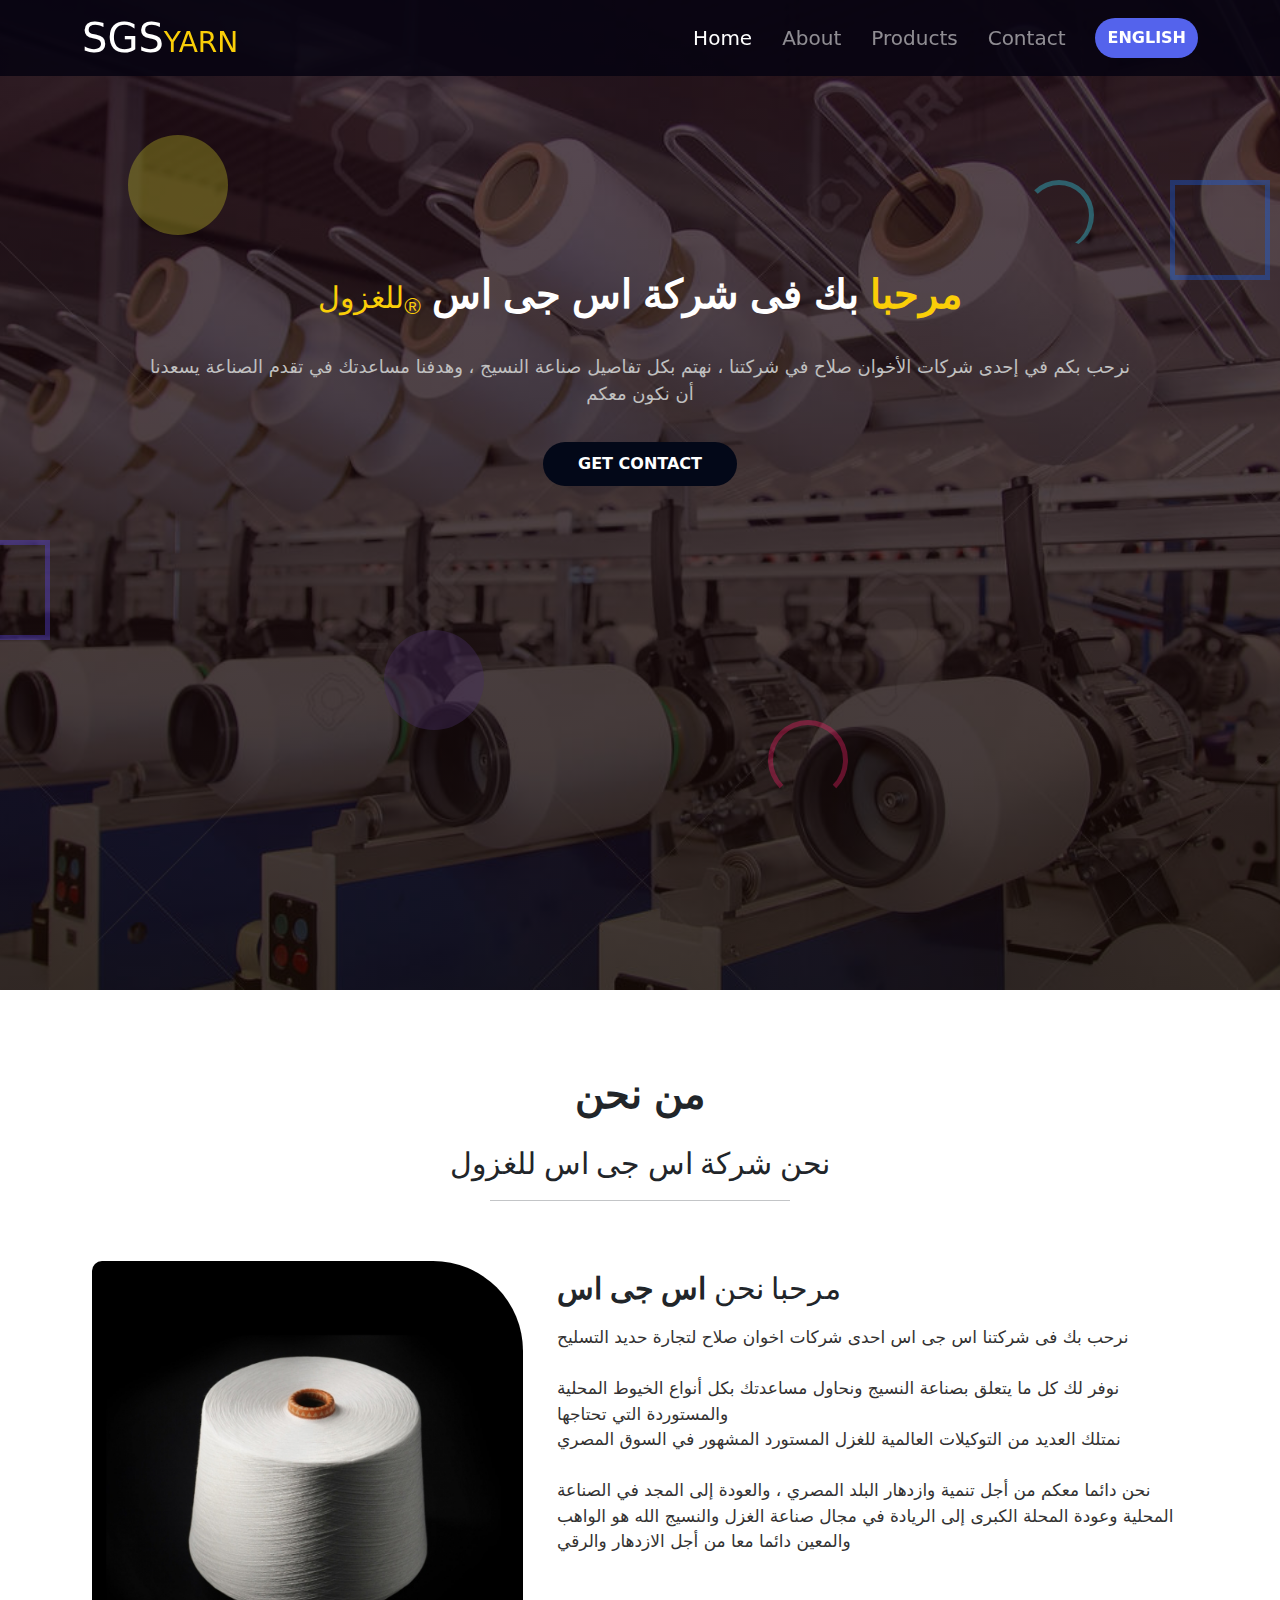
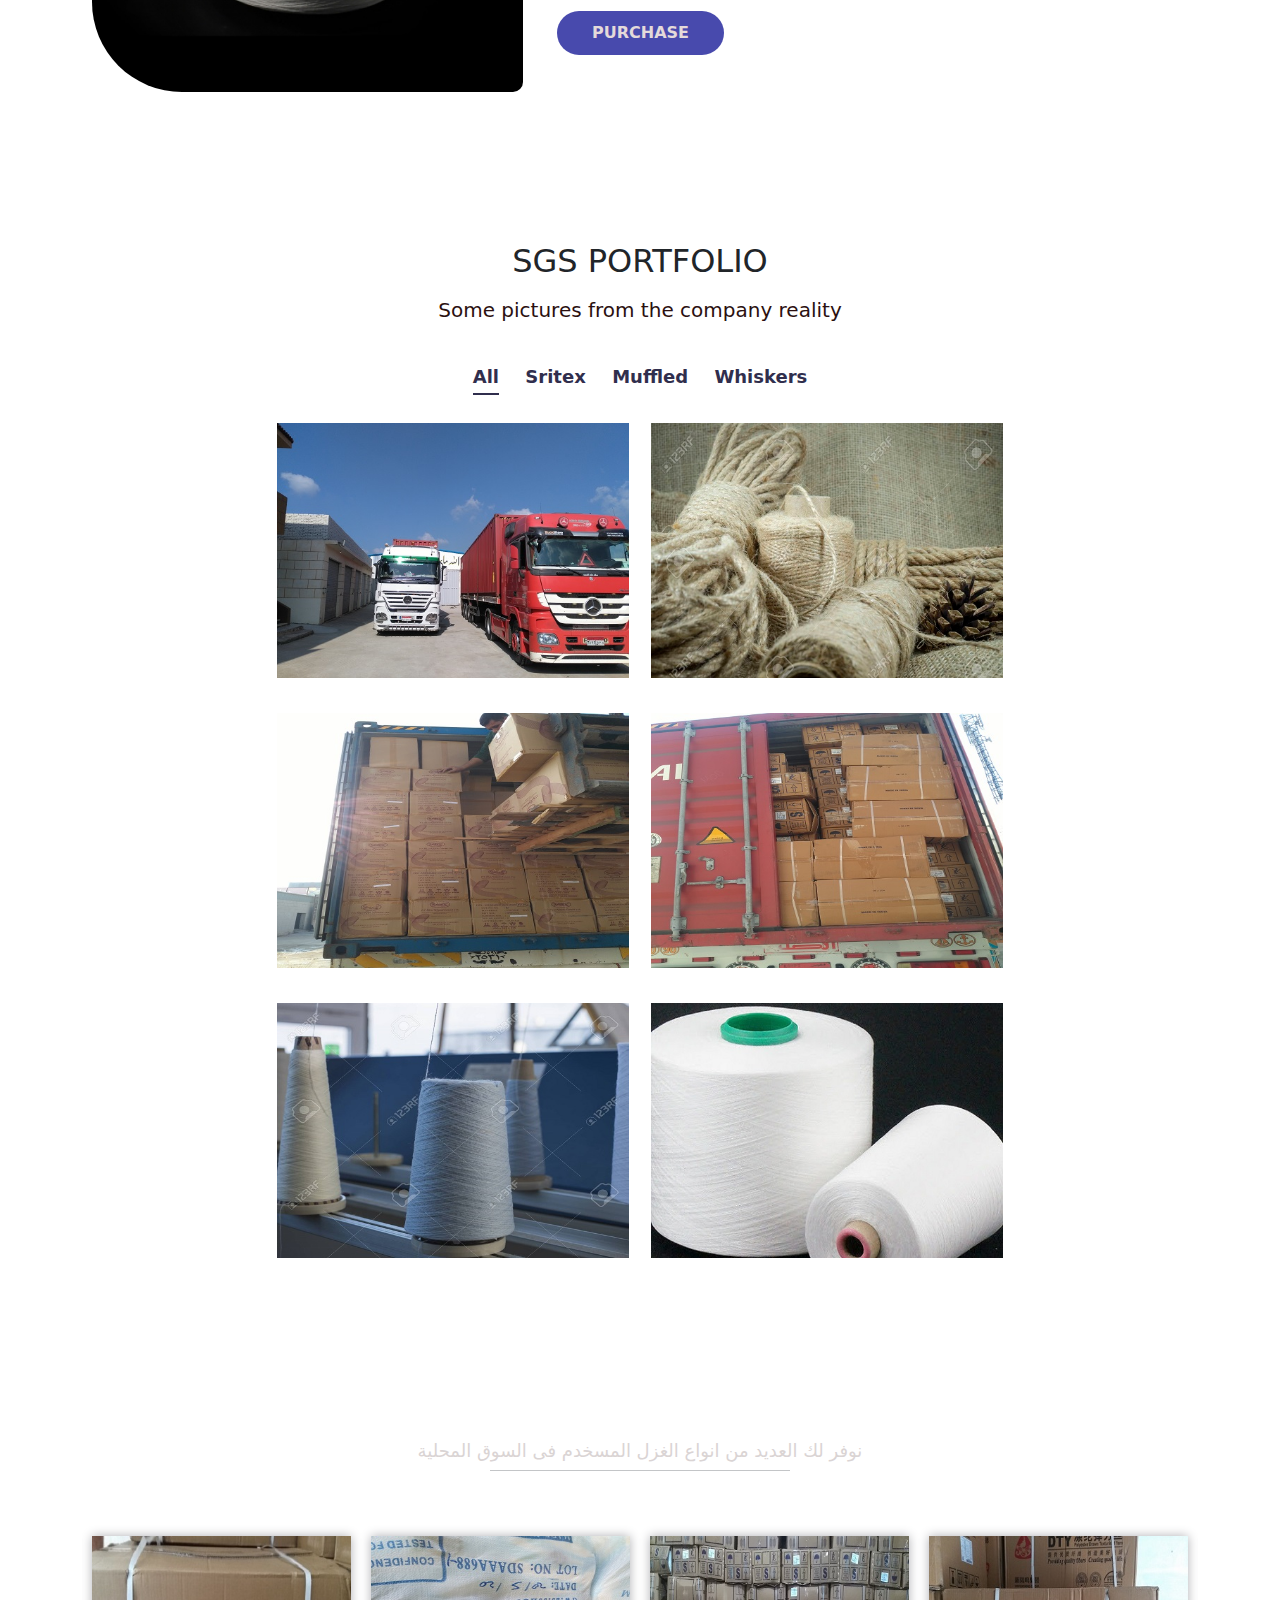
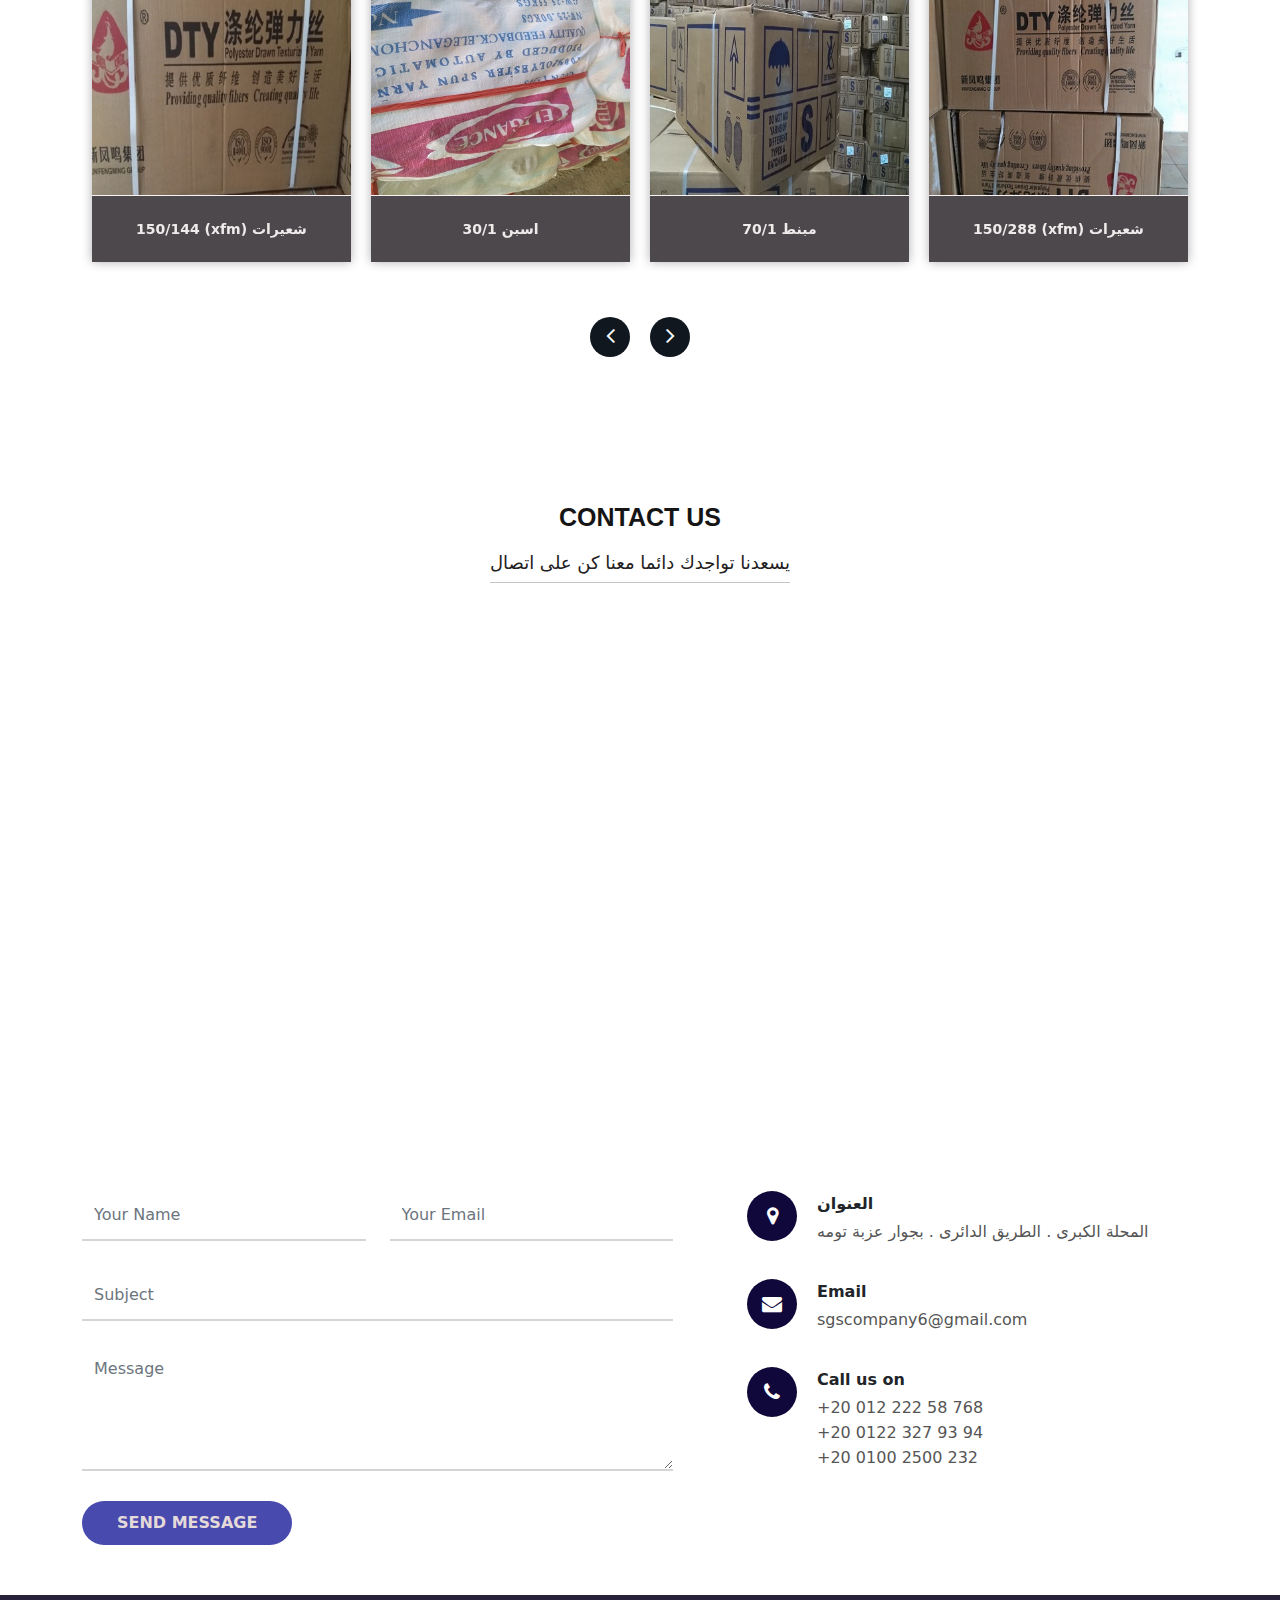
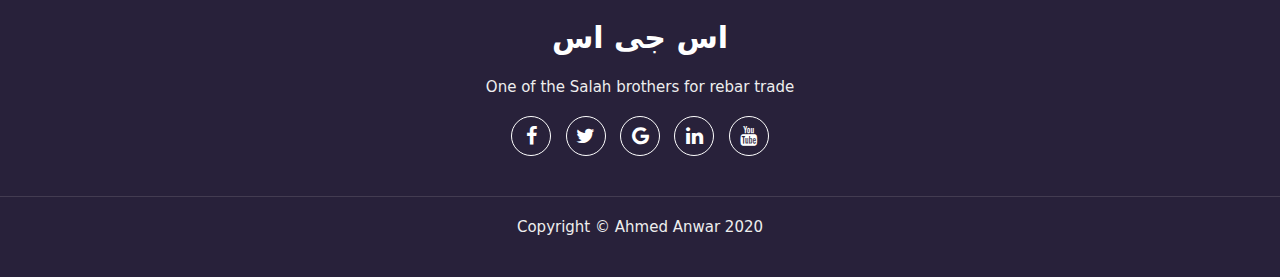
==== commit d40abe9a: "Update ar.html" ====
--- a/ar.html
+++ b/ar.html
@@ -485,7 +485,7 @@
                   <i class="fa fa-map-marker"></i>
                 </div>
                 <h5>العنوان</h5>
-                <p>المحلة الكبرى ز الطريق الدائرى ز بجوار عزبة تومه</p>
+                <p>المحلة الكبرى . الطريق الدائرى . بجوار عزبة تومه</p>
               </div>
               <div class="contact-item">
                 <div class="icon">
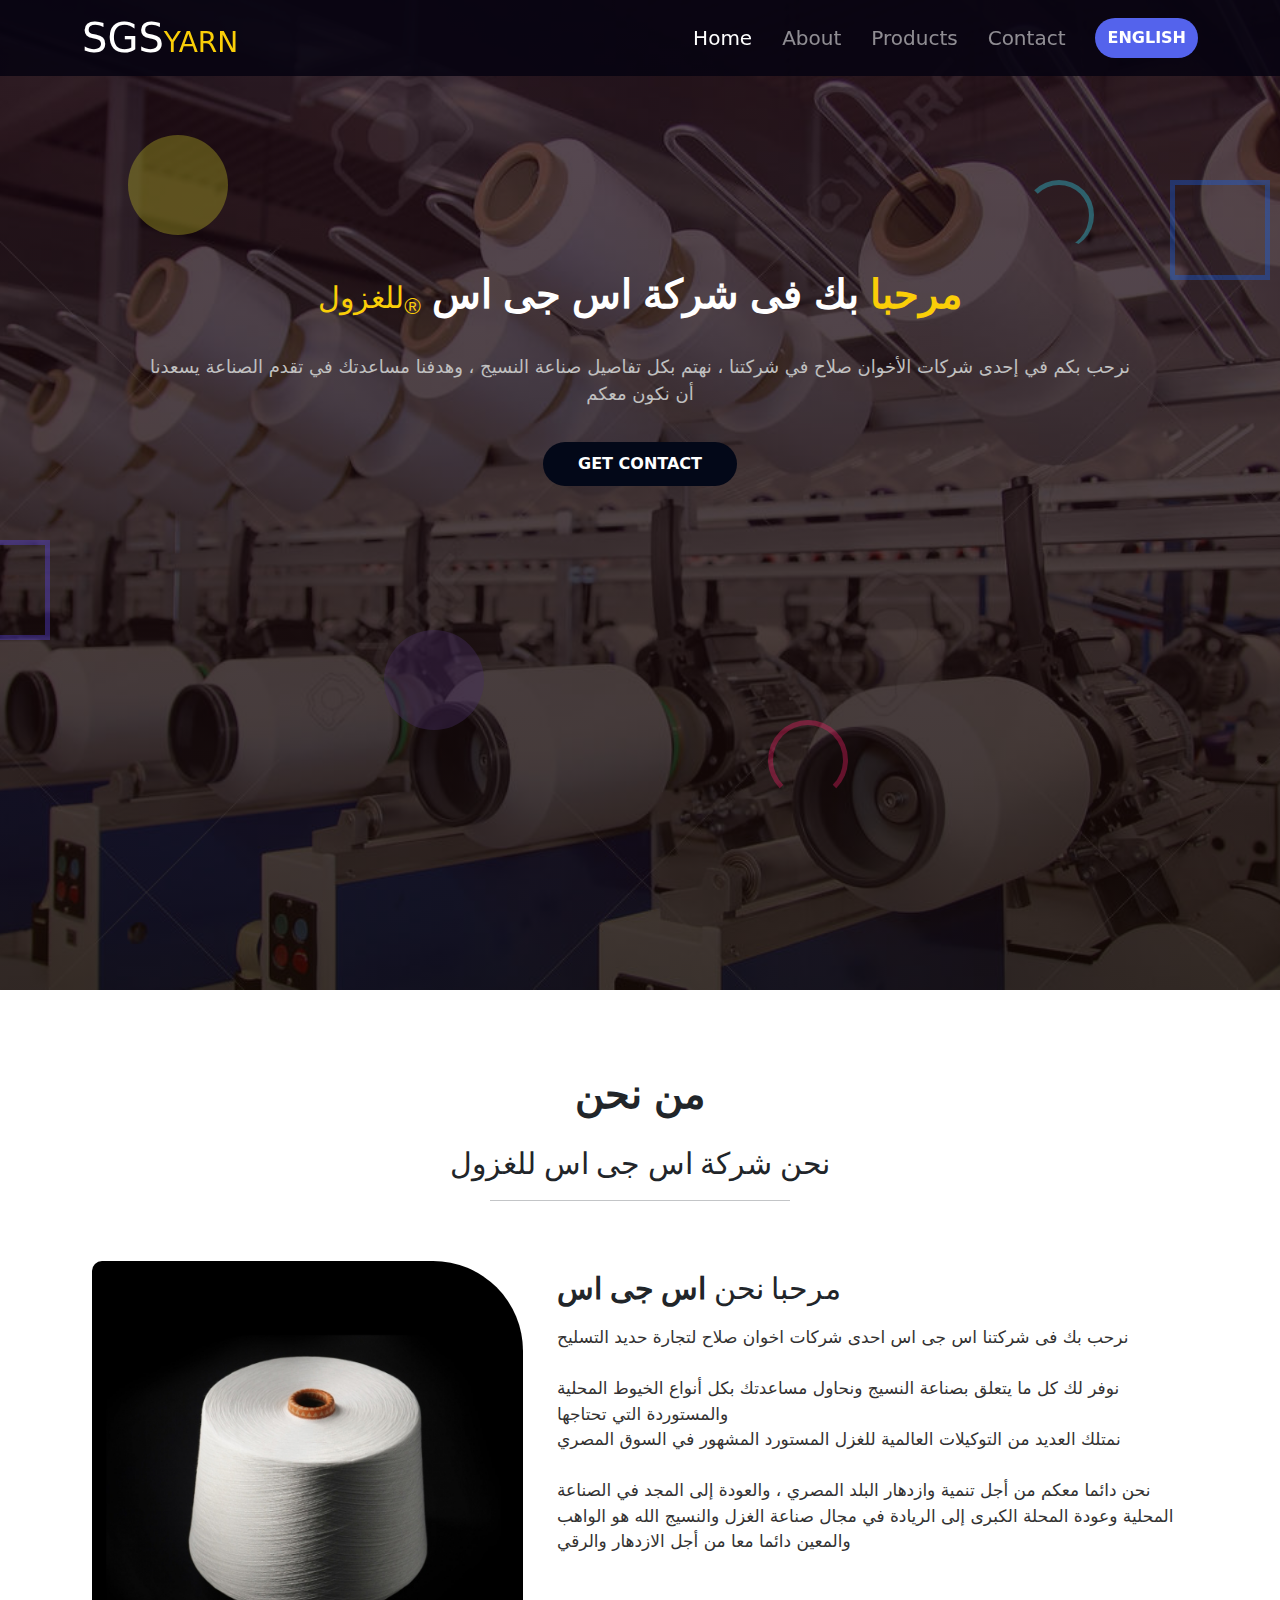
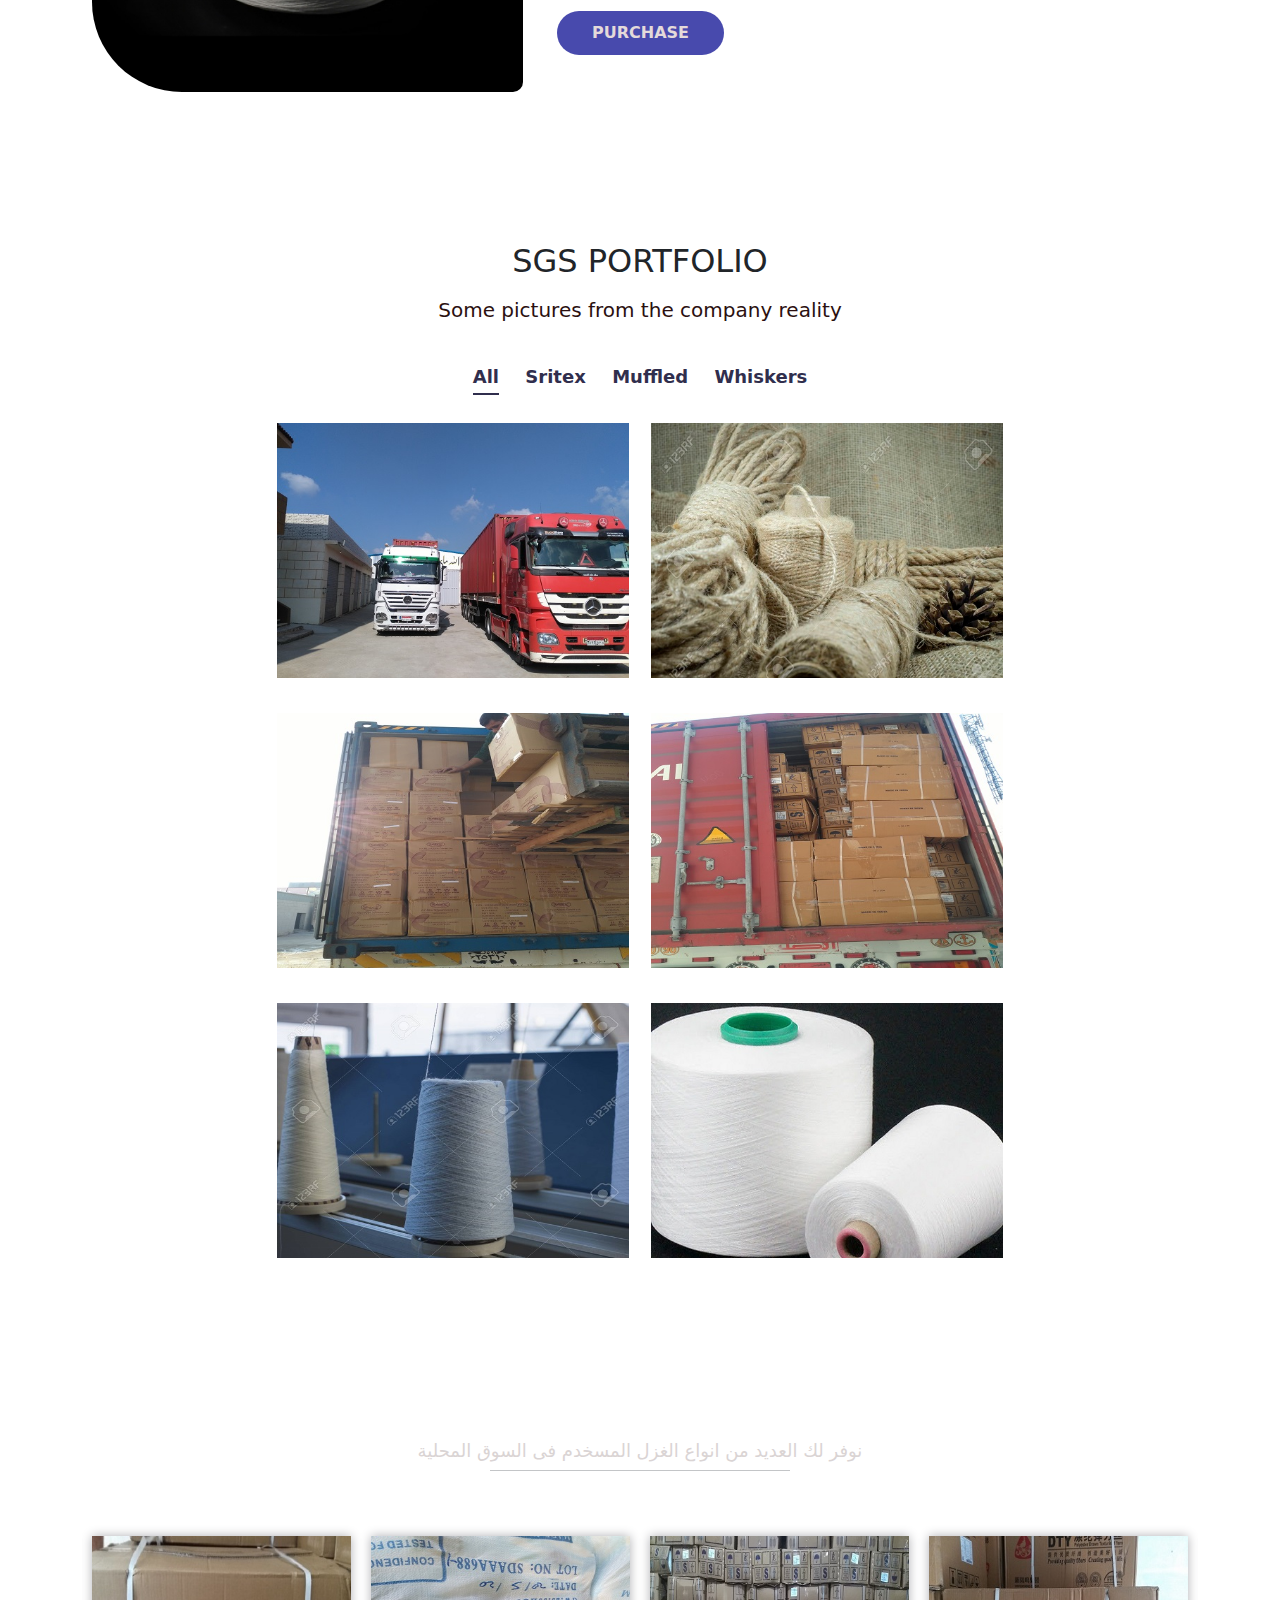
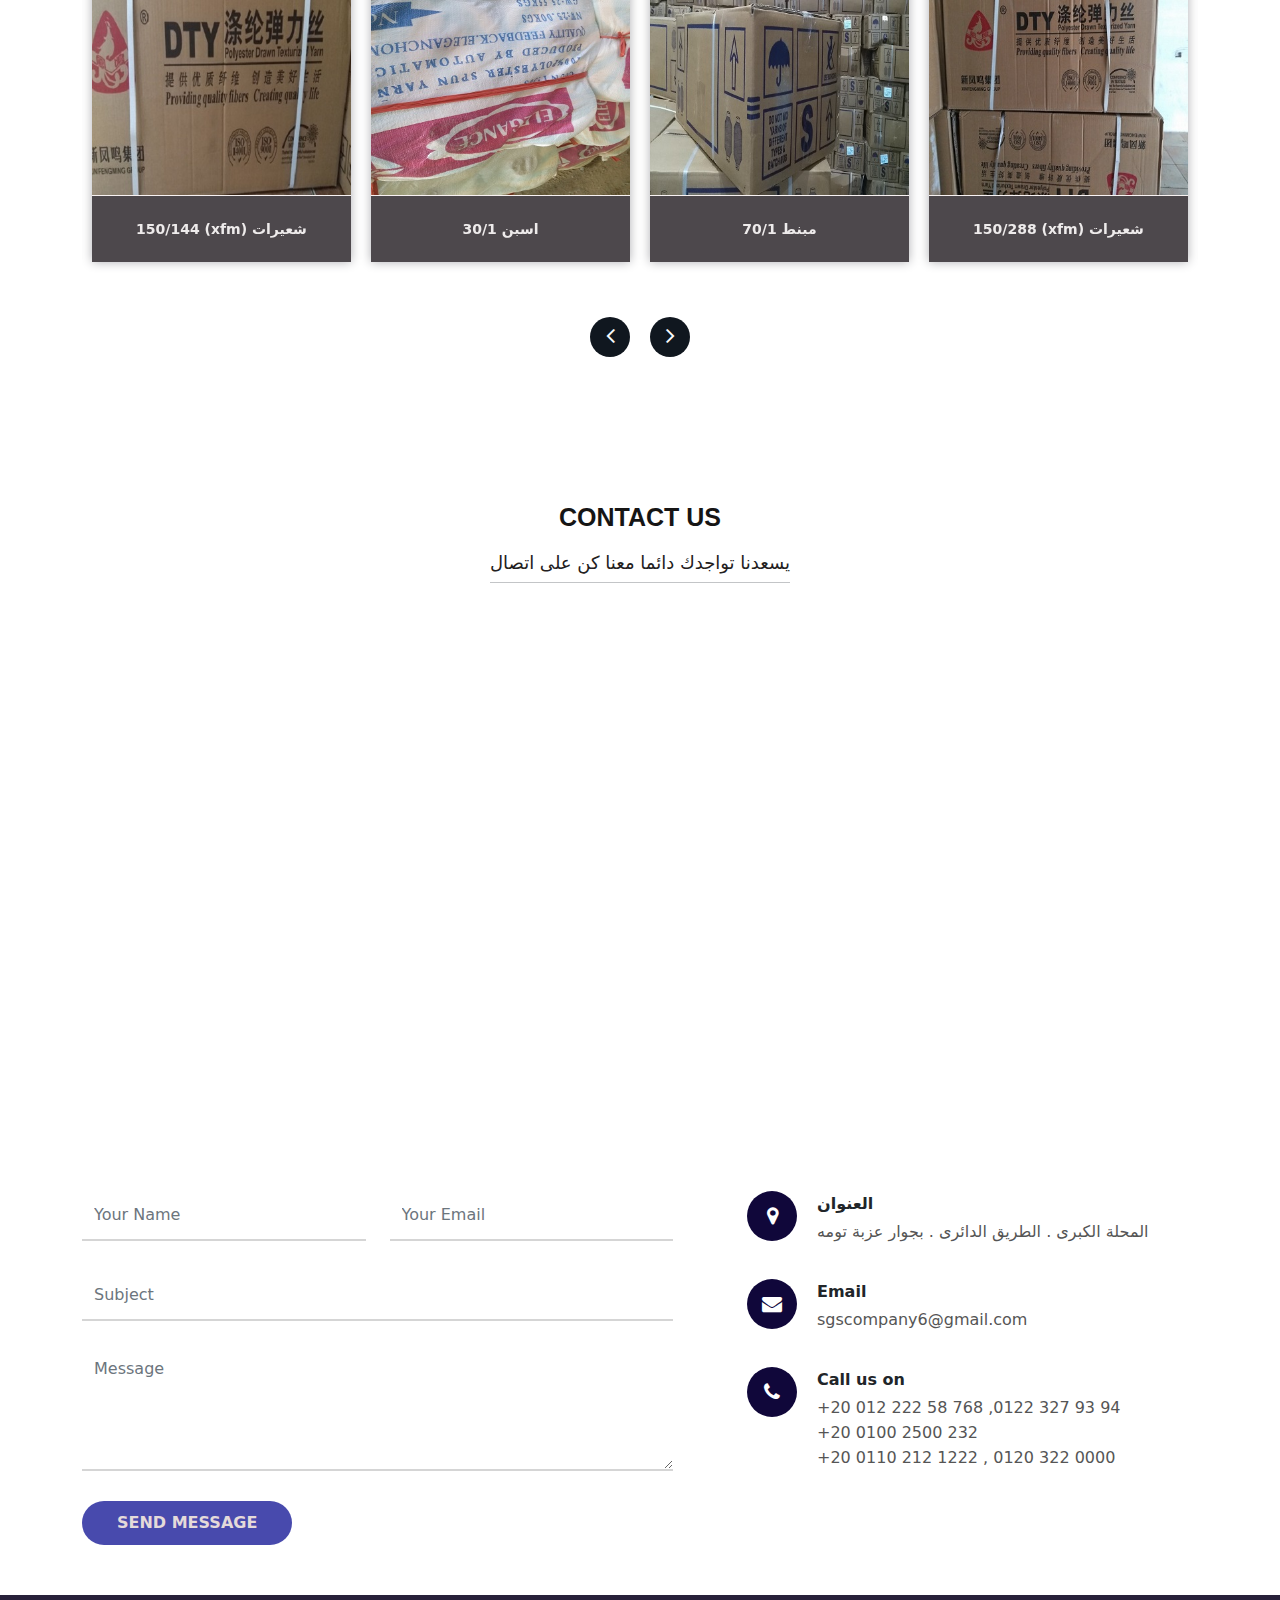
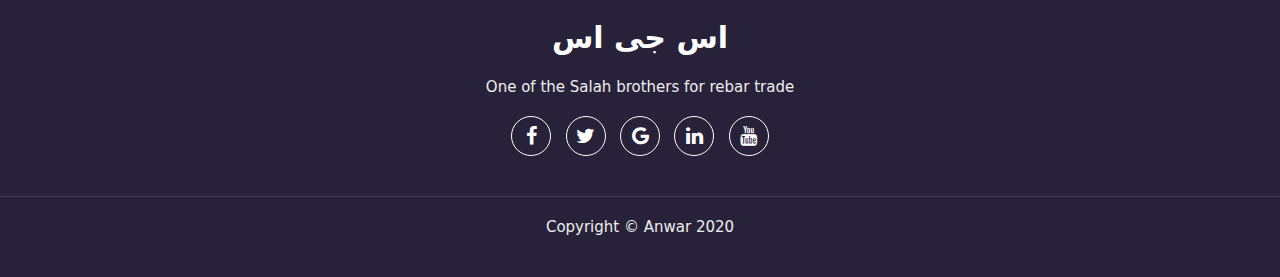
==== commit 0be308bc: "Update ar.html" ====
--- a/ar.html
+++ b/ar.html
@@ -479,7 +479,7 @@
                   
                 </form>
             </div>
-            <div class="col-md-5 order-first order-md-last">
+            <div class="col-md-5 ">
               <div class="contact-item">
                 <div class="icon">
                   <i class="fa fa-map-marker"></i>
@@ -499,9 +499,9 @@
                   <i class="fa fa-phone"></i>
                 </div>
                 <h5>Call us on</h5>
-                <p>+20 012 222 58 768</p>
-                <p>+20 0122 327 93 94</p>
-                <p>+20 0100 2500 232</p>
+                <p>+20 012 222 58 768 ,0122 327 93 94 </p>
+                <p>+20  0100 2500 232</p>
+                <p>+20 0110 212 1222 , 0120 322 0000</p>
               </div>
             </div>
           </div>
@@ -533,7 +533,7 @@
             </div>
           </div>
           <div class="copyright text-center">
-            <p>Copyright &copy; Ahmed Anwar 2020</p>
+            <p>Copyright &copy; Anwar 2020</p>
           </div>
         </section>
         <!--footer section end-->
